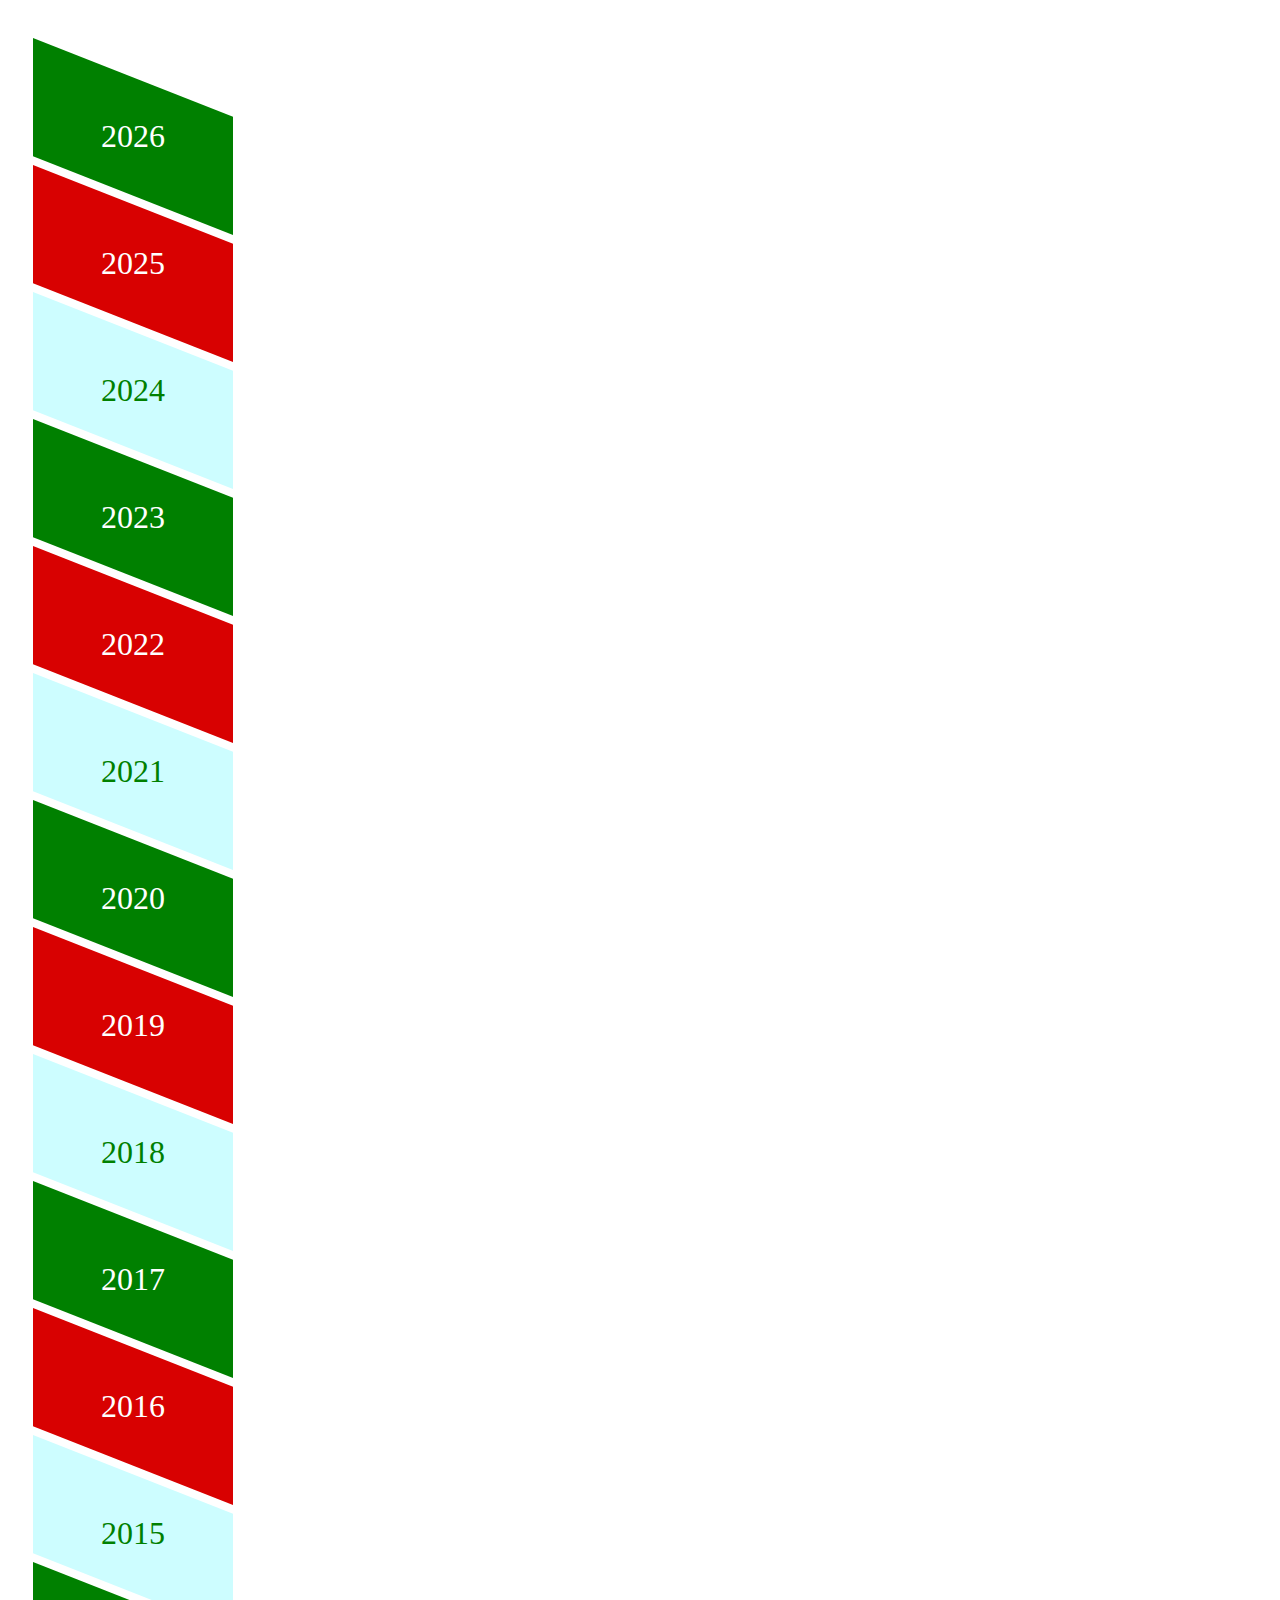
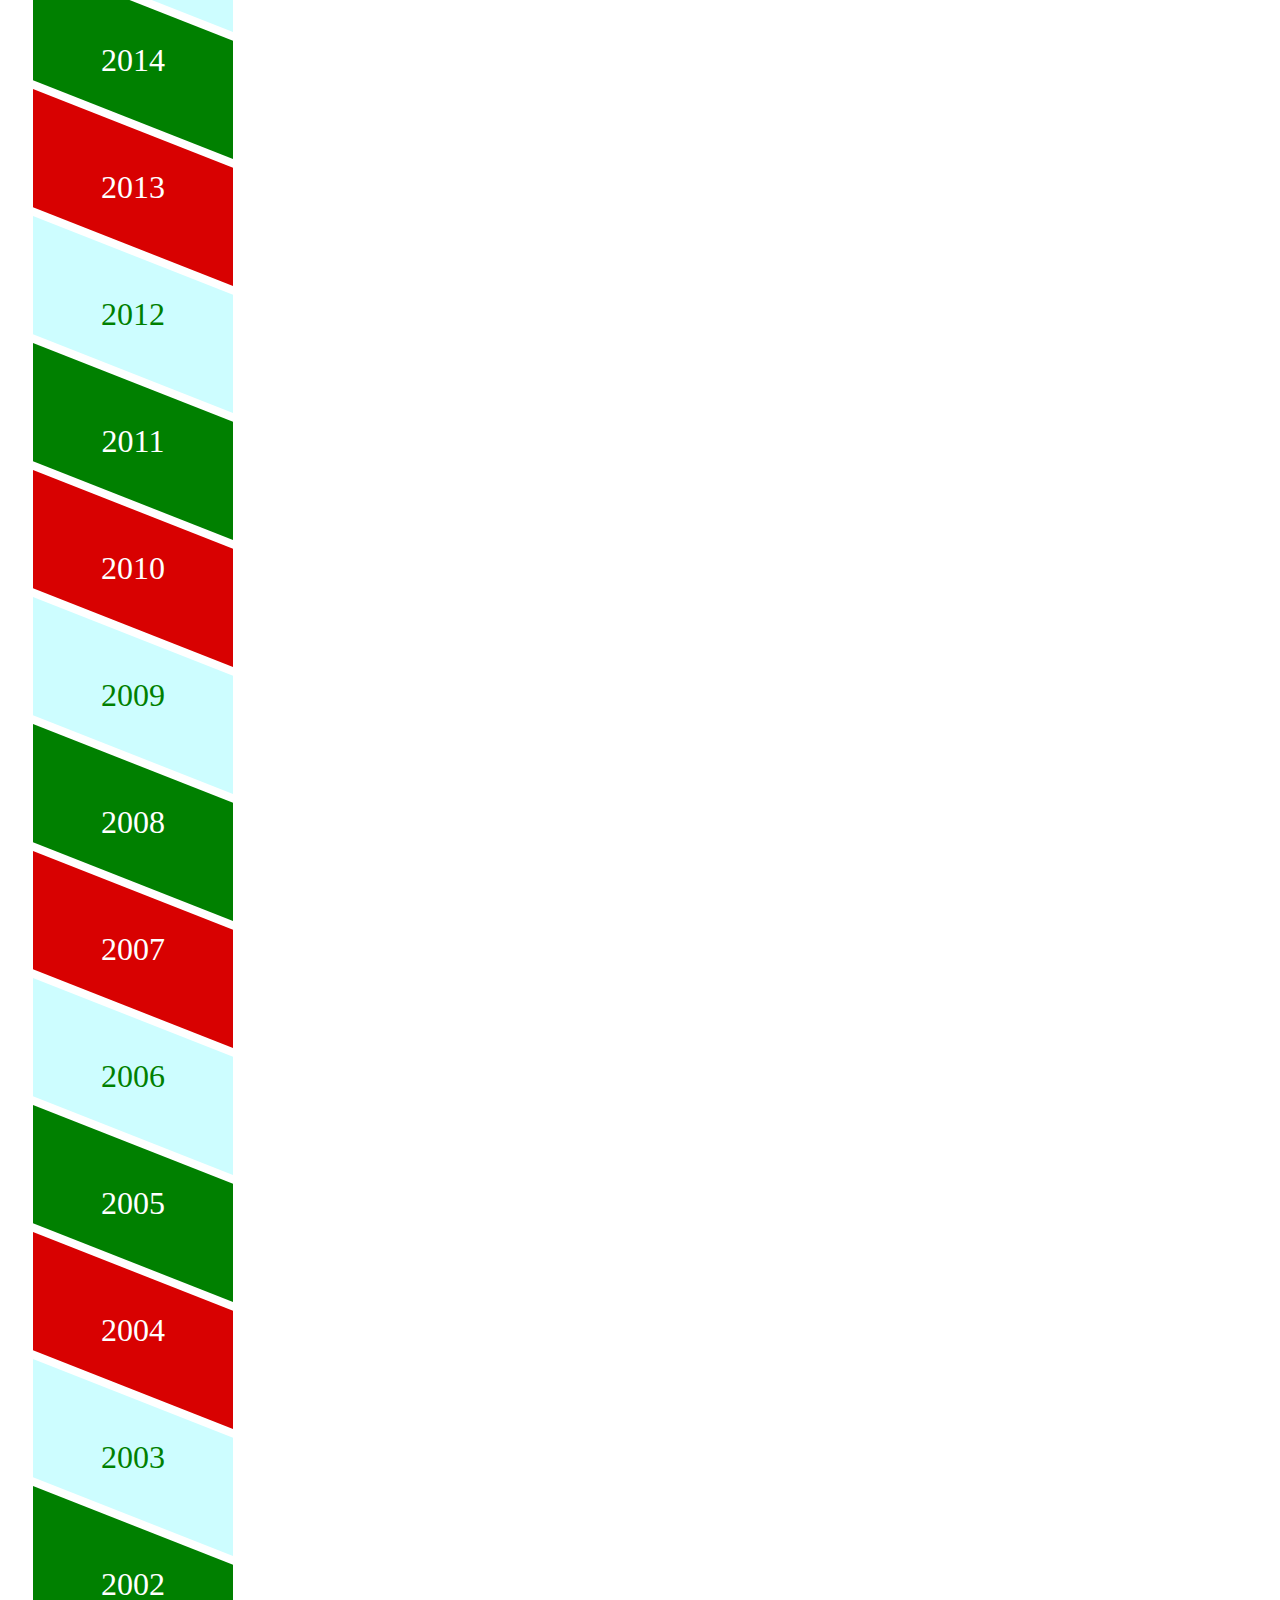
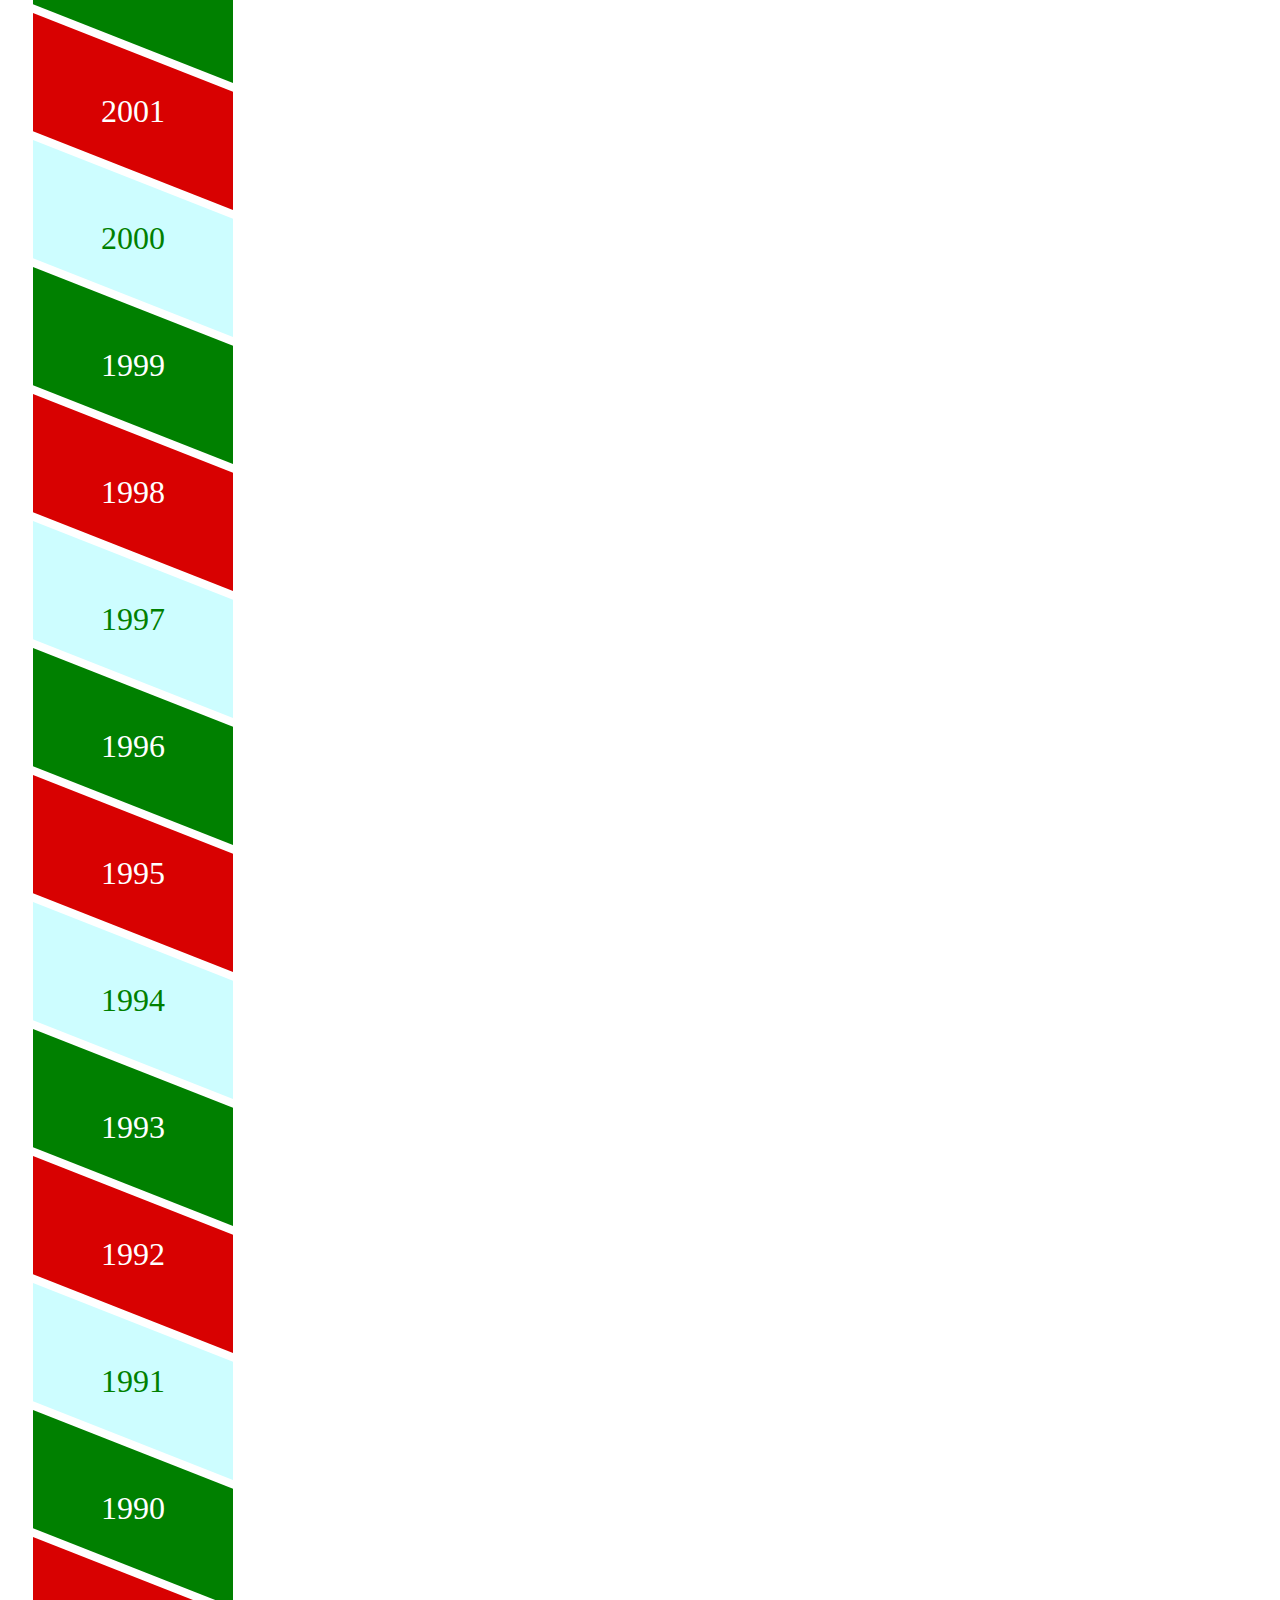
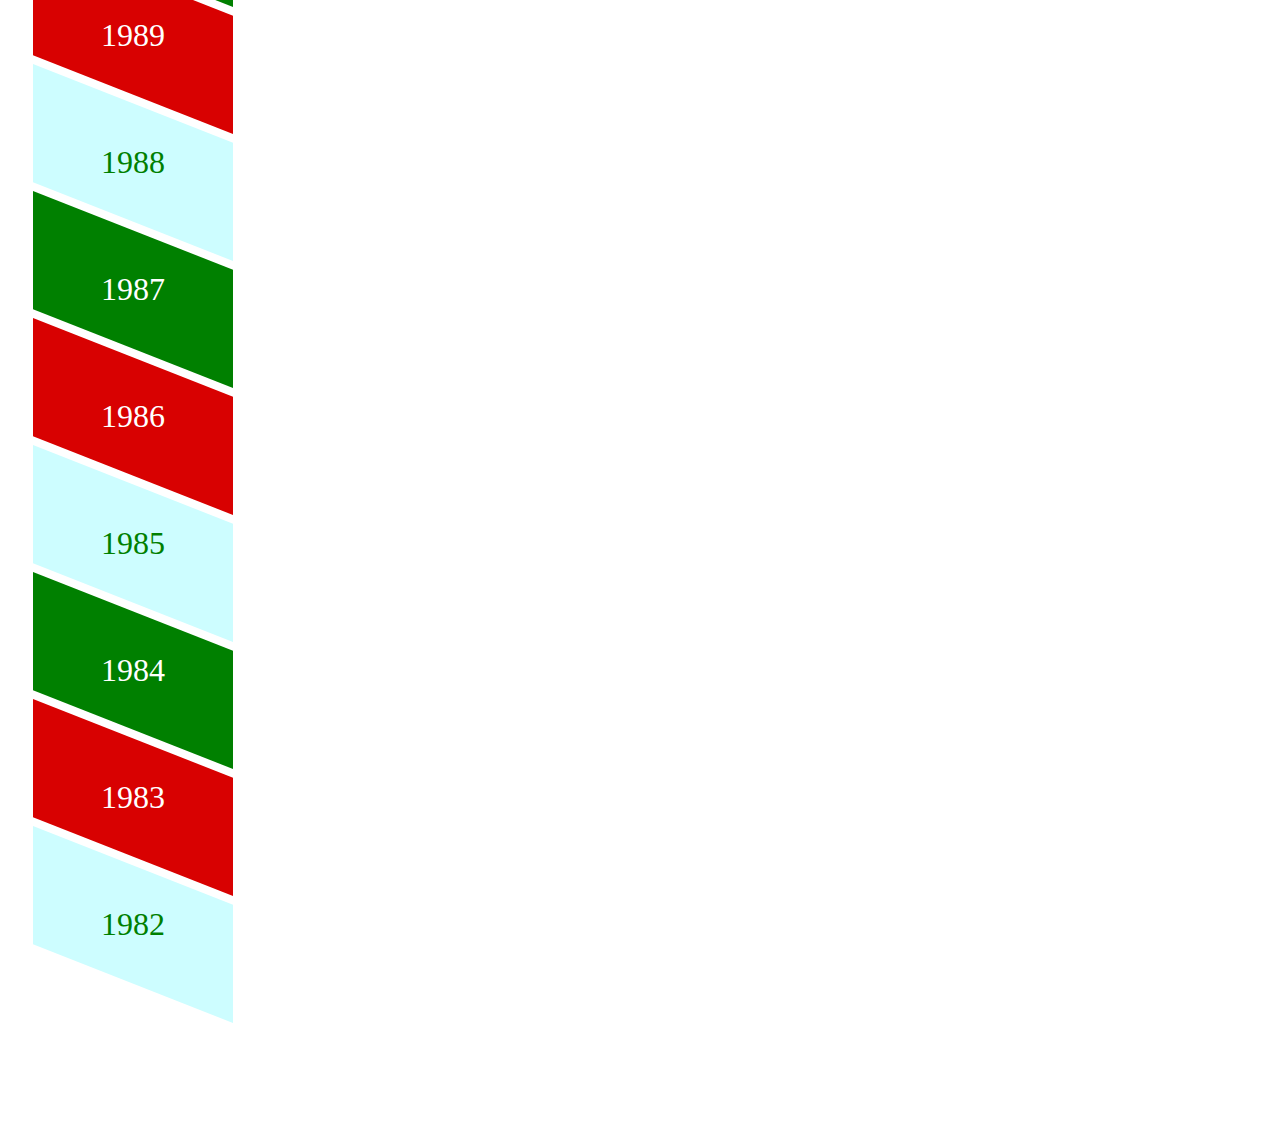
==== index.html @ dfa2c573 "Added 2008, 2014" ====
<!DOCTYPE html>
<html lang="en">
<head>
    <meta charset="UTF-8">
    <meta http-equiv="X-UA-Compatible" content="IE=edge">
    <meta name="viewport" content="width=device-width, initial-scale=1.0">
    <title>Document</title>
    <style>
        .timeline-container {
            padding-top: 100px;
            padding-bottom: 100px;
            width: 200px;
            margin: auto;
            display: block;
        }
        .polygon {
            padding: 80px 50px;
            width: 100%;
            max-width: 100px;
            text-align: center;
            color: white;
            font-size: 2em;
            /* font-weight: bold; */
            margin-top: -70px;
            clip-path: polygon(0% 0%, 100% 40%, 100% 100%, 0% 60%);
        }
        .polygon:hover { cursor: pointer;}
        .red { background-color: rgb(216, 1, 1); }
        .white { background-color: rgb(205, 253, 255); color: green; }
        .green { background-color: green;}
        .modal {
            display: none; /* Hidden by default */
            position: fixed; /* Stay in place */
            z-index: 1; /* Sit on top */
            padding-top: 10px; /* Location of the box */
            left: 0;
            top: 0;
            width: 100%; /* Full width */
            height: 100%; /* Full height */
            overflow: auto; /* Enable scroll if needed */
            background-color: rgb(0,0,0); /* Fallback color */
            background-color: rgba(0, 0, 0, 0.507); /* Black w/ opacity */
        }
        .modal-container {
            /* background-color: rgba(0, 0, 0, 0.582); */
            display: grid;
            grid-template-columns: 1fr 40px;
            grid-template-rows: 40px 1 fr 100px;
            grid-gap: 5px;
        }
        .modal-close {
            grid-row: 1;
            grid-column: 2;
            height: 40px;
            border-radius: 50%;
            border: none;
            background-color: black;
            background-color: rgba(0, 0, 0, 0.459);
            color: white;
            font-size: 1.8em;
            outline: none;
        }
        .modal-close:hover {
            cursor: pointer;
            background-color: black;
            background-color: rgba(0, 0, 0, 0.699);
        }
        .modal-img {
            grid-row: 1 / span 2;
            grid-column: 1 / span 2;
            /* background-color: teal; */
        }
        #mob-img-modal {
            max-height: 90vh;
        }
        .modal-img img {
            display: block;
            margin: auto;
            max-width: 100%;
        }
        .modal-credits {
            grid-row: 3;
            grid-column: 1 / span 2;
        }
        .credits {
            background-color: black;
            background-color: rgba(0, 0, 0, 0.459);
            text-align: center;
            font-size: 2em;
            font-family:Verdana, Geneva, Tahoma, sans-serif;
            color: white;
        }
        .lrg-scr-card-wrapper { display: none; }
        
        @media only screen and (min-width: 1000px) and (min-height: 650px) {
            body {
                display: grid;
                grid-template-columns: 225px 1fr;
                grid-gap: 10px;
            }
            .timeline-container {
                margin-left: 25px;
                grid-column: 1;
            }
            .modal { display: none !important; }
            .lrg-scr-card-wrapper {
                display: block !important;
                width: 100%;
                grid-column: 2;
                /* background-color: rgba(255, 99, 71, 0.493); */
                max-height: 98vh;
                position: -webkit-sticky; /* Safari */
                position: sticky;
                top: 10px;   
            }
            .lrg-scr-credits {
                bottom:10px;
                padding: 10px;
                left: -10%;
                position: fixed; 
                z-index: 1;
                width: 110%;
                font-size: 1.5em;
            }
        }
    </style>
<style>
    .book-card {
        width: 100%;
        max-width: 900px;
        height: 500px;
        /* border: 1px solid #f1f1f1; */
        perspective: 2000px;
        display: block;
        margin: auto;
    }
    .book-card:hover { cursor: pointer; }
    .card-shadow {
        box-shadow: 0px 5px 5px rgba(0, 0, 0, 0.199);
    }
    .book-card-inner {
        position: relative;
        width: 100%;
        height: 100%;
        display: grid;
        grid-template-columns: 50%;
    }
    #book-card-cover {
        grid-column: 2;
        grid-row: 1;
        background-color: white;
        transition: transform 1.5s;
        transform-style: preserve-3d;
        transform-origin: left;
        border-radius: 0 20px 20px 0;
        -webkit-backface-visibility: hidden;
        backface-visibility: hidden;
    }
    .inside-2 {
        background-color: white;
        grid-column: 2;
        grid-row: 1;
        border-radius: 0 20px 20px 0;
    }
    .inside-1 {
        grid-column: 1;
        background-color: white;
        transform: rotateY(180deg);
        transition: transform 1.5s;
        transform-style: preserve-3d;
        transform-origin: right;
        border-radius: 20px 0 0 20px;
        -webkit-backface-visibility: hidden;
        backface-visibility: hidden;
    }
    .inside-1 img { float: right}
    #page-1-img, #page-2-img, #page-3-img {
        max-width: calc(100% - 20px);
        max-height: 90vh;
    }
</style>
<style>
    .flap-card {
        height: 600px;
        /* border: 1px solid #f1f1f1; */
        perspective: 2000px;
        display: block;
        margin: auto;
    }
    #cover-horiz img {border-radius: 0 0 20px 20px;}
    #cover-horiz img, .inside-1-horiz img, .inside-2-horiz img { 
        display: block;
        margin: auto;
        max-height: 300px;
    }
    .flap-card:hover { cursor: pointer; }
    .flick-card-inner {
        position: relative;
        width: 100%;
        height: 100%;
        display: grid;
        grid-template-rows: 50%;
    }
    #cover-horiz {
        grid-column: 1 / 2;
        grid-row: 2;
        background-color: white;
        transition: transform 1.5s;
        transform-style: preserve-3d;
        transform-origin: top;
        border-radius: 0 0 20px 20px;
        -webkit-backface-visibility: hidden;
        backface-visibility: hidden;
    }
    .inside-2-horiz {
        background-color: white;
        grid-column: 1;
        grid-row: 2;
        border-radius: 0 0 20px 20px;
    }
    .inside-1-horiz {
        grid-row: 1;
        background-color: white;
        transform: rotateX(-180deg);
        transition: transform 1.5s;
        transform-style: preserve-3d;
        transform-origin: bottom;
        border-radius: 20px 20px 0 0;
        -webkit-backface-visibility: hidden;
        backface-visibility: hidden;
    }
    .flap-black { background-color: rgb(20, 17, 20) !important; }
    .flap-purple { background-color: rgb(168, 151, 162) !important; }
    @media only screen and (min-width: 1070px) {
        .flap-card {
            width: 800px;
            height: 600px;
        }
    }
</style>
<style>
    .flip-card {
        background-color: transparent;
        width: 500px;
        height: 575px;
        perspective: 1000px; 
        display: block;
        margin: auto;
        border-radius: 20px;
    }
    .flip-card-inner {
        position: relative;
        width: 100%;
        height: 100%;
        text-align: center;
        transition: transform 0.8s;
        transform-style: preserve-3d;
        background-color: white;
        border-radius: 20px;
    }
    .flip-card:hover { cursor: pointer; }
    .flip-card-front, .flip-card-back {
    position: absolute;
    width: 100%;
    height: 100%;
    -webkit-backface-visibility: hidden; 
    backface-visibility: hidden;
    }
    .flip-card-back { transform: rotateY(180deg); }
    #card-back, #card-front {
        max-width: 100%;
        max-height: 100%;
    }
</style>
<style>
    .static-card {
        display: block;
        margin: auto;
        max-width: 60vh;
        height: 70vh;
        max-height: 900px;
        background-color: white;
        border-radius: 20px;
    }
    .static-card > img { 
        padding: 10px; 
        max-width: calc(100% - 20px);
        display: block;
        margin: auto;
    }
</style>
<style>
    .card-shadow { box-shadow: 0px 10px 10px rgba(0, 0, 0, 0.349); }
</style>
    
</head>
<body onload='makeCandycane()'>
    
    <div class='timeline-container'>
    </div>

    <div class='modal'></div>
    <div class='lrg-scr-card-wrapper'>
        <div class='lrg-scr-card-content'></div>
    </div>
    <div class='lrg-scr-credits-wrapper'></div> 
    
</body>
<script>
    function makeCandycane() {
        let current_year = new Date().getFullYear();
        const container = document.getElementsByClassName('timeline-container')[0];
        for (let i = current_year; i >= 1982; i--) {
            let yearbox = document.createElement('div');
            yearbox.classList.add('polygon');
            if (i%3 == 0) yearbox.classList.add('red');
            if (i%3 == 1) yearbox.classList.add('green');
            if (i%3 == 2) yearbox.classList.add('white');
            
            yearbox.innerText = i;
            yearbox.onclick = function() {thing(i)};
            container.appendChild(yearbox);
        }

    }
</script>
<script> 


    let closed = true;
    let front = true;

    let flip_path_front = "";
    let flip_path_back = "";

    

    function thing(year) {

        closed = true;
        let cartoonist = '';
        const malcolm = 'Malcolm Lastname';
        const mark = 'Mark Olson';
        const card_element_mobl = document.getElementsByClassName('modal')[0];
        const card_element_dskt = document.getElementsByClassName('lrg-scr-card-content')[0];
        const crdt_element_dskt = document.getElementsByClassName('lrg-scr-credits-wrapper')[0];
        
        
        document.getElementsByClassName('modal')[0].style.display = 'block';
        document.getElementsByClassName('lrg-scr-card-content')[0].style.display = 'block'; 

        // Still need to fix mobile autonaming Mark -- 
        
        let mob_html = `<div class='modal-container'>
            <div class='modal-img'>
                <img id='mob-img-modal' src='assets/1985/1985-1.1.png'>
            </div>
            <button class='modal-close' onclick='close_modals()'>&times;</button>
            <div class='modal-credits credits'></div>
        </div>`;
        let book_card_html = `
            <div class='book-card' onclick='touchCardBook()'>
                <div class='book-card-inner '>
                    <div id='book-card-cover' class='card-shadow'>
                        <img src='assets/other/img/tst-1.png' id='page-1-img'>
                    </div>
                    <div class='inside-1 card-shadow' id='inside-1'>
                        <img src='assets/other/img/tst-2.png' id='page-2-img'>
                    </div>
                    <div class='inside-2 card-shadow'>
                        <img src='assets/other/img/tst-3.png' id='page-3-img'>
                    </div>
                </div>
            </div>
            `;
        let flap_card_html = `
            <div class='flap-card' onclick='touchCardFlap()'>
                <div class='flick-card-inner '>
                    <div id='cover-horiz' class='card-shadow'>
                        <img src='assets/2004/2004-1.1.png' id='page-1-img-flap'>
                    </div>
                    <div class='inside-1-horiz ' id='inside-1-horiz'>
                        <img src='assets/2004/2004-2.1.png' id='page-2-img-flap'>
                    </div>
                    <div class='inside-2-horiz card-shadow'>
                        <img src='assets/2004/2004-3.1.png' id='page-3-img-flap'>
                    </div>
                </div>
            </div>
            `;
        let flip_card_html = `
            <div class="flip-card" onclick='touchCardFlip()'>
                <div class="flip-card-inner card-shadow" id='inner'>
                    <div class="flip-card-front">
                        <img id='card-front' src = 'assets/other/img/tst-1.png'>
                    </div>
                    <div class="flip-card-back">
                    <img id='card-back'>
                    </div>
                </div>
            </div>
            `;
        let static_card_html = `
            <div class='static-card card-shadow'>
                <img src='assets/other/img/tst-1.png'>
            </div>
            `;
        
        switch (year) {
            case 2018: // this is a lie
                cartoonist = mark;
                card_element_mobl.innerHTML = mob_html;
                card_element_dskt.innerHTML = static_card_html;
                break;
            case 2007: // book
                cartoonist = malcolm;
                card_element_mobl.innerHTML = mob_html;
                document.getElementById('mob-img-modal').src = 'assets/2007/2007-1.png';
                closed = true; 
                card_element_dskt.innerHTML = book_card_html;
                document.getElementById('page-1-img').src = 'assets/2007/2007-1.png';
                document.getElementById('page-2-img').src = 'assets/2007/2007-2.png';
                document.getElementById('page-3-img').src = 'assets/2007/2007-3.png';
                break;
            case 2014: // flip
                cartoonist = malcolm;
                card_element_mobl.innerHTML = mob_html;
                document.getElementById('mob-img-modal').src = 'assets/2014/m-2014.png';
                closed = true; 
                card_element_dskt.innerHTML = book_card_html;
                document.getElementById('page-1-img').src = 'assets/2014/m-2014.png';
                document.getElementById('page-2-img').src = 'assets/2014/2014-pg-2.png';
                document.getElementById('page-3-img').src = 'assets/2014/2014-pg-3.png';
                break;
            case 2008: // flip
                cartoonist = mark;
                card_element_mobl.innerHTML = mob_html;
                document.getElementById('mob-img-modal').src = 'assets/2008/2008-1.png';
                front = true;
                card_element_dskt.innerHTML = flip_card_html;
                flip_path_front = "2008/2008-1.png";
                flip_path_back = "2008/2008-2.1.png";
                document.getElementById('card-front').src = 'assets/2008/2008-1.png';
                document.getElementById('card-back').src = 'assets/2008/2008-2.1.png';
                break;
            case 2005: // flap
                cartoonist = mark;
                card_element_mobl.innerHTML = mob_html;
                document.getElementById('mob-img-modal').src = 'assets/2005/m-2005-1.png';
                closed = true;
                card_element_dskt.innerHTML = flap_card_html;
                document.getElementById('page-1-img-flap').src = 'assets/2005/2005-1.png';
                document.getElementById('page-2-img-flap').src = 'assets/2005/2005-2.png';
                document.getElementById('page-3-img-flap').src = 'assets/2005/2005-3.png';
                document.getElementById('cover-horiz').classList.add('flap-black');
                document.getElementsByClassName('inside-2-horiz')[0].classList.add('flap-purple');
                document.getElementsByClassName('inside-1-horiz')[0].classList.add('flap-purple');
                break;
            case 2004: // flap
                cartoonist = mark;
                card_element_mobl.innerHTML = mob_html;
                document.getElementById('mob-img-modal').src = 'assets/2004/m-2004.png';
                closed = true;
                card_element_dskt.innerHTML = flap_card_html;
                document.getElementById('page-1-img-flap').src = 'assets/2004/2004-1.1.png';
                document.getElementById('page-2-img-flap').src = 'assets/2004/2004-2.1.png';
                document.getElementById('page-3-img-flap').src = 'assets/2004/2004-3.1.png';
                break;
            case 2001: // book
                cartoonist = malcolm;
                card_element_mobl.innerHTML = mob_html;
                document.getElementById('mob-img-modal').src = 'assets/2001/2001a.png';
                closed = true; 
                card_element_dskt.innerHTML = book_card_html;
                document.getElementById('page-1-img').src = 'assets/2001/2001a.png';
                document.getElementById('page-2-img').src = 'assets/2001/2001b.png';
                document.getElementById('page-3-img').src = 'assets/2001/2001c.png';
                break;
            case 1999: // flip
                cartoonist = malcolm;
                card_element_mobl.innerHTML = mob_html;
                document.getElementById('mob-img-modal').src = 'assets/1999/m-1999-1.png';
                front = true;
                card_element_dskt.innerHTML = flip_card_html;
                flip_path_front = "1999/m-1999-1.png";
                flip_path_back = "1999/m-1999-2.png";
                document.getElementById('card-front').src = 'assets/1999/m-1999-1.png';
                document.getElementById('card-back').src = 'assets/1999/m-1999-2.png';
                break;
            case 1998: // flip
                cartoonist = malcolm;
                card_element_mobl.innerHTML = mob_html;
                document.getElementById('mob-img-modal').src = 'assets/1998/m-1998-1.png';
                front = true;
                card_element_dskt.innerHTML = flip_card_html;
                flip_path_front = "1998/m-1998-1.png";
                flip_path_back = "1998/m-1998-2.png";
                document.getElementById('card-front').src = 'assets/1998/m-1998-1.png';
                document.getElementById('card-back').src = 'assets/1998/m-1998-2.png';
                break;
            case 1996: // book
                cartoonist = malcolm;
                card_element_mobl.innerHTML = mob_html;
                document.getElementById('mob-img-modal').src = 'assets/1996/1996-1.png';
                closed = true; 
                card_element_dskt.innerHTML = book_card_html;
                document.getElementById('page-1-img').src = 'assets/1996/1996-1.png';
                document.getElementById('page-2-img').src = 'assets/1996/1996-2.png';
                document.getElementById('page-3-img').src = 'assets/1996/1996-3.png';
                break;
            case 1990: // flip
                cartoonist = malcolm;
                card_element_mobl.innerHTML = mob_html;
                document.getElementById('mob-img-modal').src = 'assets/1990/1990-1.png';
                front = true;
                card_element_dskt.innerHTML = flip_card_html;
                flip_path_front = "1990/1990-1.png";
                flip_path_back = "1990/1990-2.png";
                document.getElementById('card-front').src = 'assets/1990/1990-1.png';
                document.getElementById('card-back').src = 'assets/1990/1990-2.png';
                break;
            case 1989: // flip
                cartoonist = malcolm;
                card_element_mobl.innerHTML = mob_html;
                document.getElementById('mob-img-modal').src = 'assets/1989/1989-1.png';
                front = true;
                card_element_dskt.innerHTML = flip_card_html;
                flip_path_front = "1989/1989-1.png";
                flip_path_back = "1989/1989-2.png";
                document.getElementById('card-front').src = 'assets/1989/1989-1.png';
                document.getElementById('card-back').src = 'assets/1989/1989-2.png';
                break;
            case 1988: // flip
                cartoonist = malcolm;
                card_element_mobl.innerHTML = mob_html;
                document.getElementById('mob-img-modal').src = 'assets/1988/1988-1.png';
                front = true;
                card_element_dskt.innerHTML = flip_card_html;
                flip_path_front = "1988/1988-2.png";
                flip_path_back = "1988/m-1988-2.png";
                document.getElementById('card-front').src = 'assets/1988/1988-2.png';
                document.getElementById('card-back').src = 'assets/1988/m-1988-2.png';
                break;
            case 1985: // book
                cartoonist = malcolm;
                card_element_mobl.innerHTML = mob_html;
                document.getElementById('mob-img-modal').src = 'assets/1985/1985-1.1.png';
                closed = true; 
                card_element_dskt.innerHTML = book_card_html;
                document.getElementById('page-1-img').src = 'assets/1985/1985-1.1.png';
                document.getElementById('page-2-img').src = 'assets/1985/1985-2.1.png';
                document.getElementById('page-3-img').src = 'assets/1985/1985-3.png';
                break;
        }
        let lrg_sct_credits = `
        <div class='lrg-scr-credits credits'>
            designed by ${cartoonist}
        </div>
        `;
        crdt_element_dskt.innerHTML = lrg_sct_credits;
        crdt_element_dskt.style.display = 'block'

        document.getElementsByClassName('modal-credits credits')[0].innerHTML = `designed by ${cartoonist}`;
    } 

    document.addEventListener("keydown", event => {
    if (event.isComposing || event.keyCode === 27) {
        close_modals();
        return;
    }
    });

    function flip() {
        if (front) document.getElementById('inner').style.transform = 'rotateY(180deg)';
        else document.getElementById('inner').style.transform = 'rotateY(0deg)'
        front = ! front;
    }

    function close_modals () {
        document.getElementsByClassName('modal')[0].style.display = 'none';
        document.getElementsByClassName('lrg-scr-card-content')[0].style.display = 'none'; 
        document.getElementsByClassName('lrg-scr-credits-wrapper')[0].style.display = 'none'; 
    }

    function touchCard(vert) {
            
        console.log(closed);
            
        if (vert) {
            if (closed) {
                document.getElementById('cover').style.transform = 'rotateY(-180deg)';
                document.getElementById('inside-1').style.transform = 'rotateY(0deg)';
                
            } else {
                document.getElementById('inside-1').style.transform = 'rotateY(180deg)';
                document.getElementById('cover').style.transform = 'rotateY(0deg)';
                
            }
        } else {
            if (closed) {
                document.getElementById('cover-horiz').style.transform = 'rotateX(180deg)';
                document.getElementById('inside-1-horiz').style.transform = 'rotateX(0deg)';
                
            } else {
                document.getElementById('inside-1-horiz').style.transform = 'rotateX(-180deg)';
                document.getElementById('cover-horiz').style.transform = 'rotateX(0deg)';   
            }
        }
        
        closed = ! closed;
        }
</script>
<script>
    // let closed = true;
    function touchCardBook() {
        if (closed) {
            document.getElementById('book-card-cover').style.transform = 'rotateY(-180deg)';
            document.getElementById('inside-1').style.transform = 'rotateY(0deg)';
            
        } else {
            document.getElementById('inside-1').style.transform = 'rotateY(180deg)';
            document.getElementById('book-card-cover').style.transform = 'rotateY(0deg)';
        }
        closed = ! closed;
    }
</script>
<script>
    // let closed = true;
    function touchCardFlap() {
        if (closed) {
            document.getElementById('cover-horiz').style.transform = 'rotateX(180deg)';
            document.getElementById('inside-1-horiz').style.transform = 'rotateX(0deg)';
            
        } else {
            document.getElementById('inside-1-horiz').style.transform = 'rotateX(-180deg)';
            document.getElementById('cover-horiz').style.transform = 'rotateX(0deg)';
        }
        closed = ! closed;
    }
</script>
<script>
    
    function touchCardFlip(path_front, path_back) {
        document.getElementById('card-back').src = 'assets/' + flip_path_back;
        document.getElementById('card-front').src = 'assets/' + flip_path_front;
        if (front) document.getElementById('inner').style.transform = 'rotateY(180deg)';
        else document.getElementById('inner').style.transform = 'rotateY(0deg)'
        front = ! front;
    }

</script>

</html>
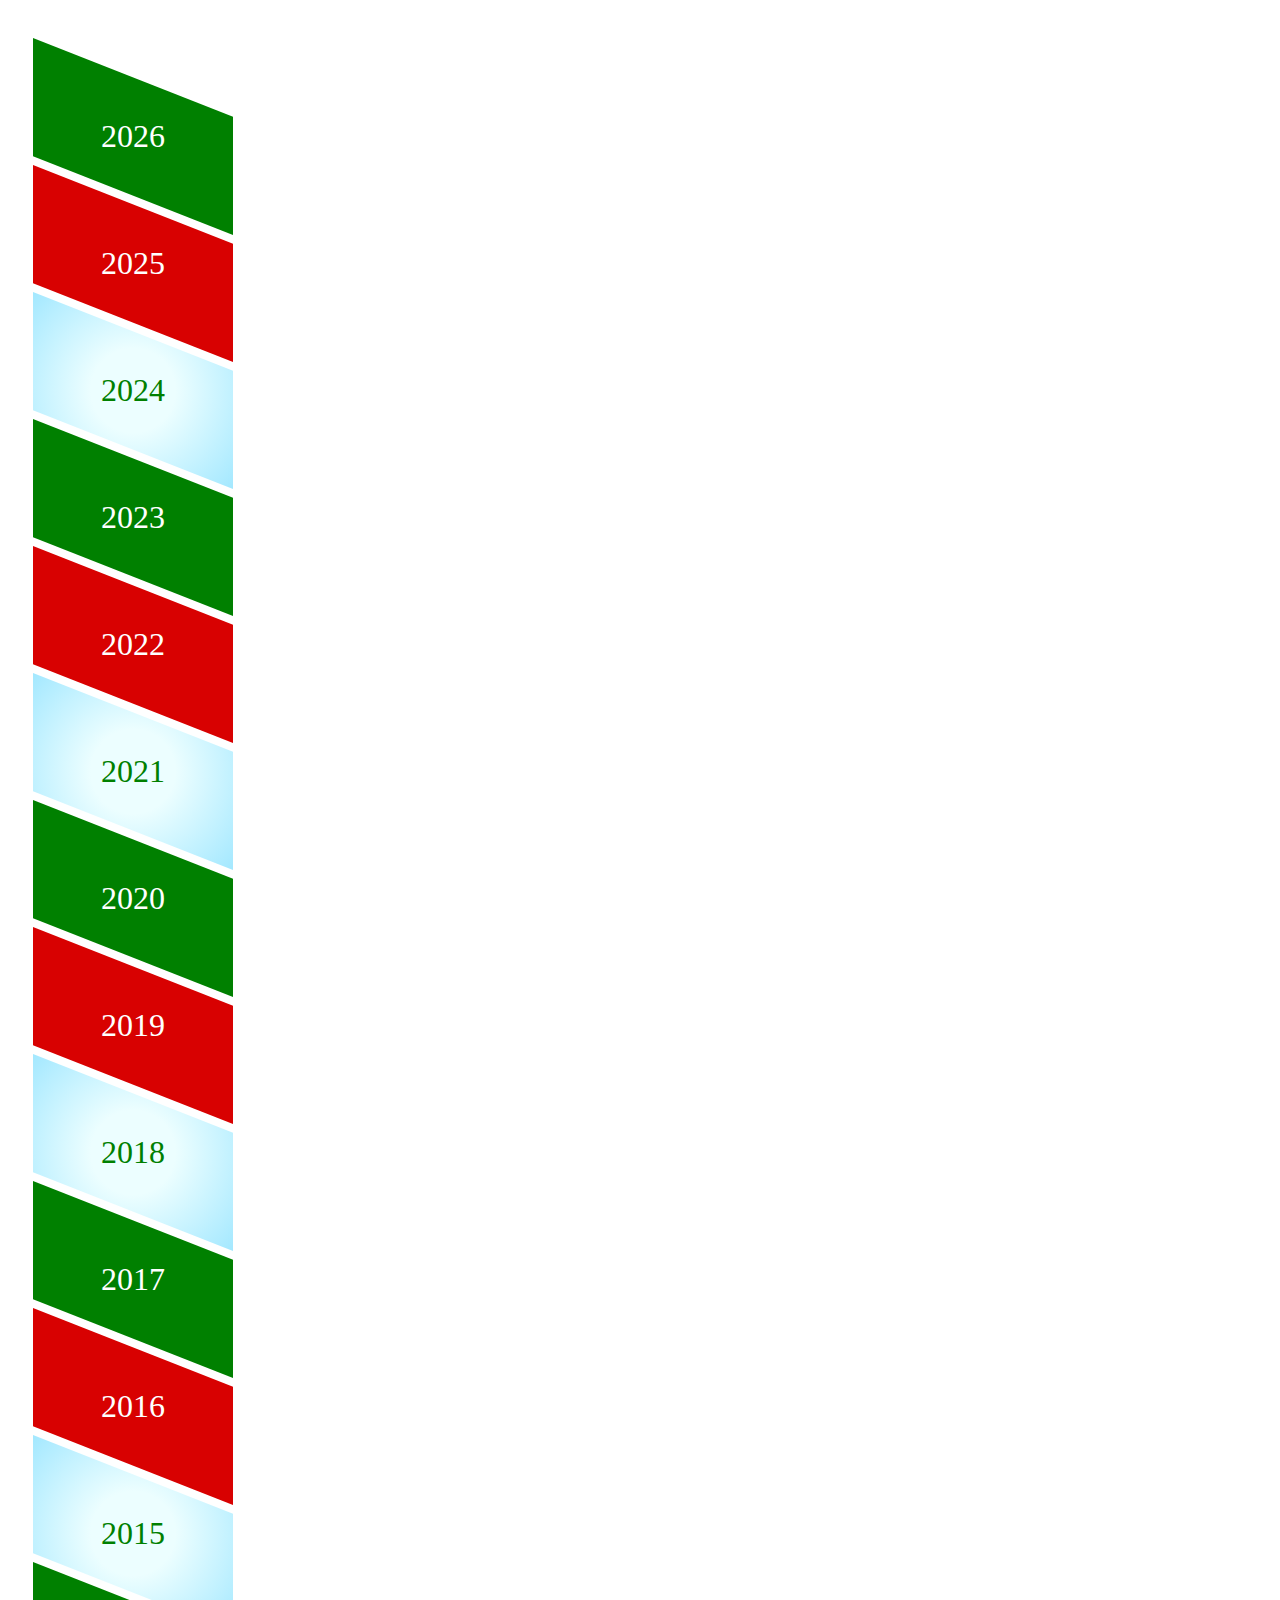
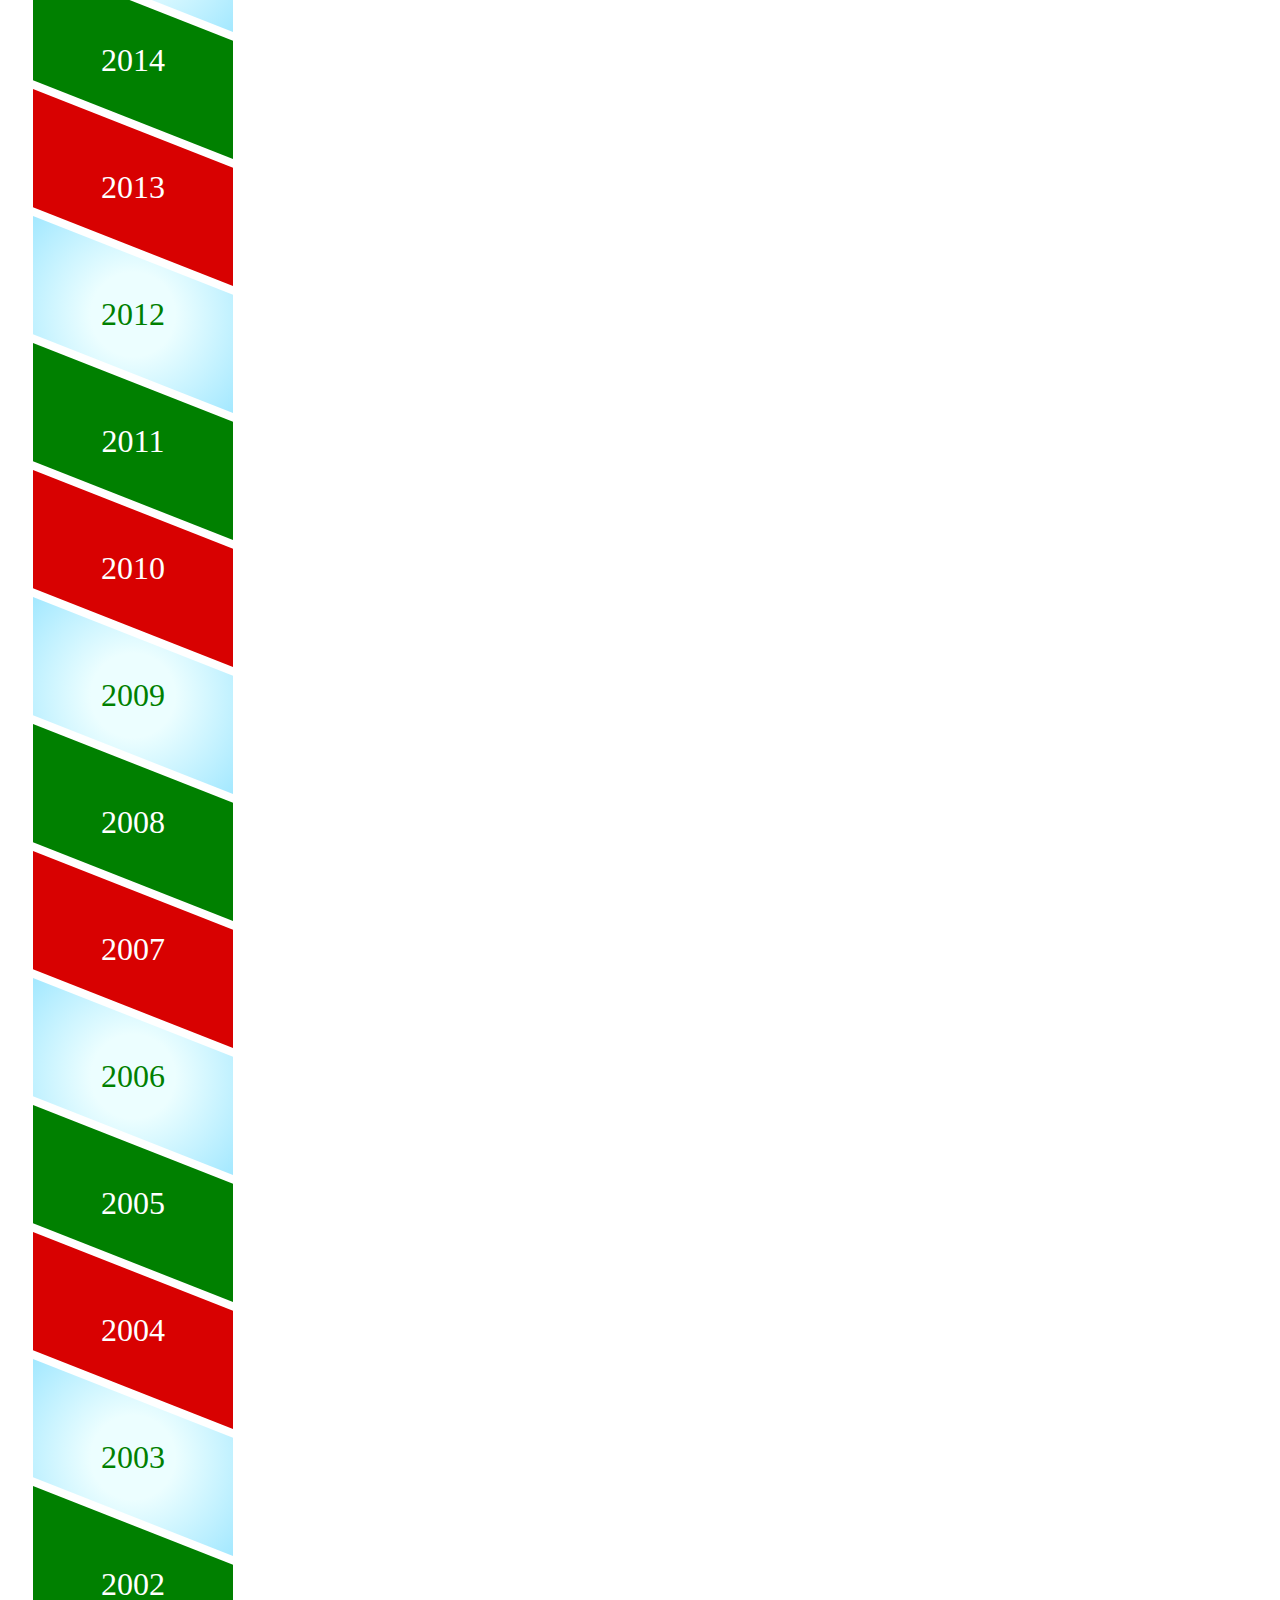
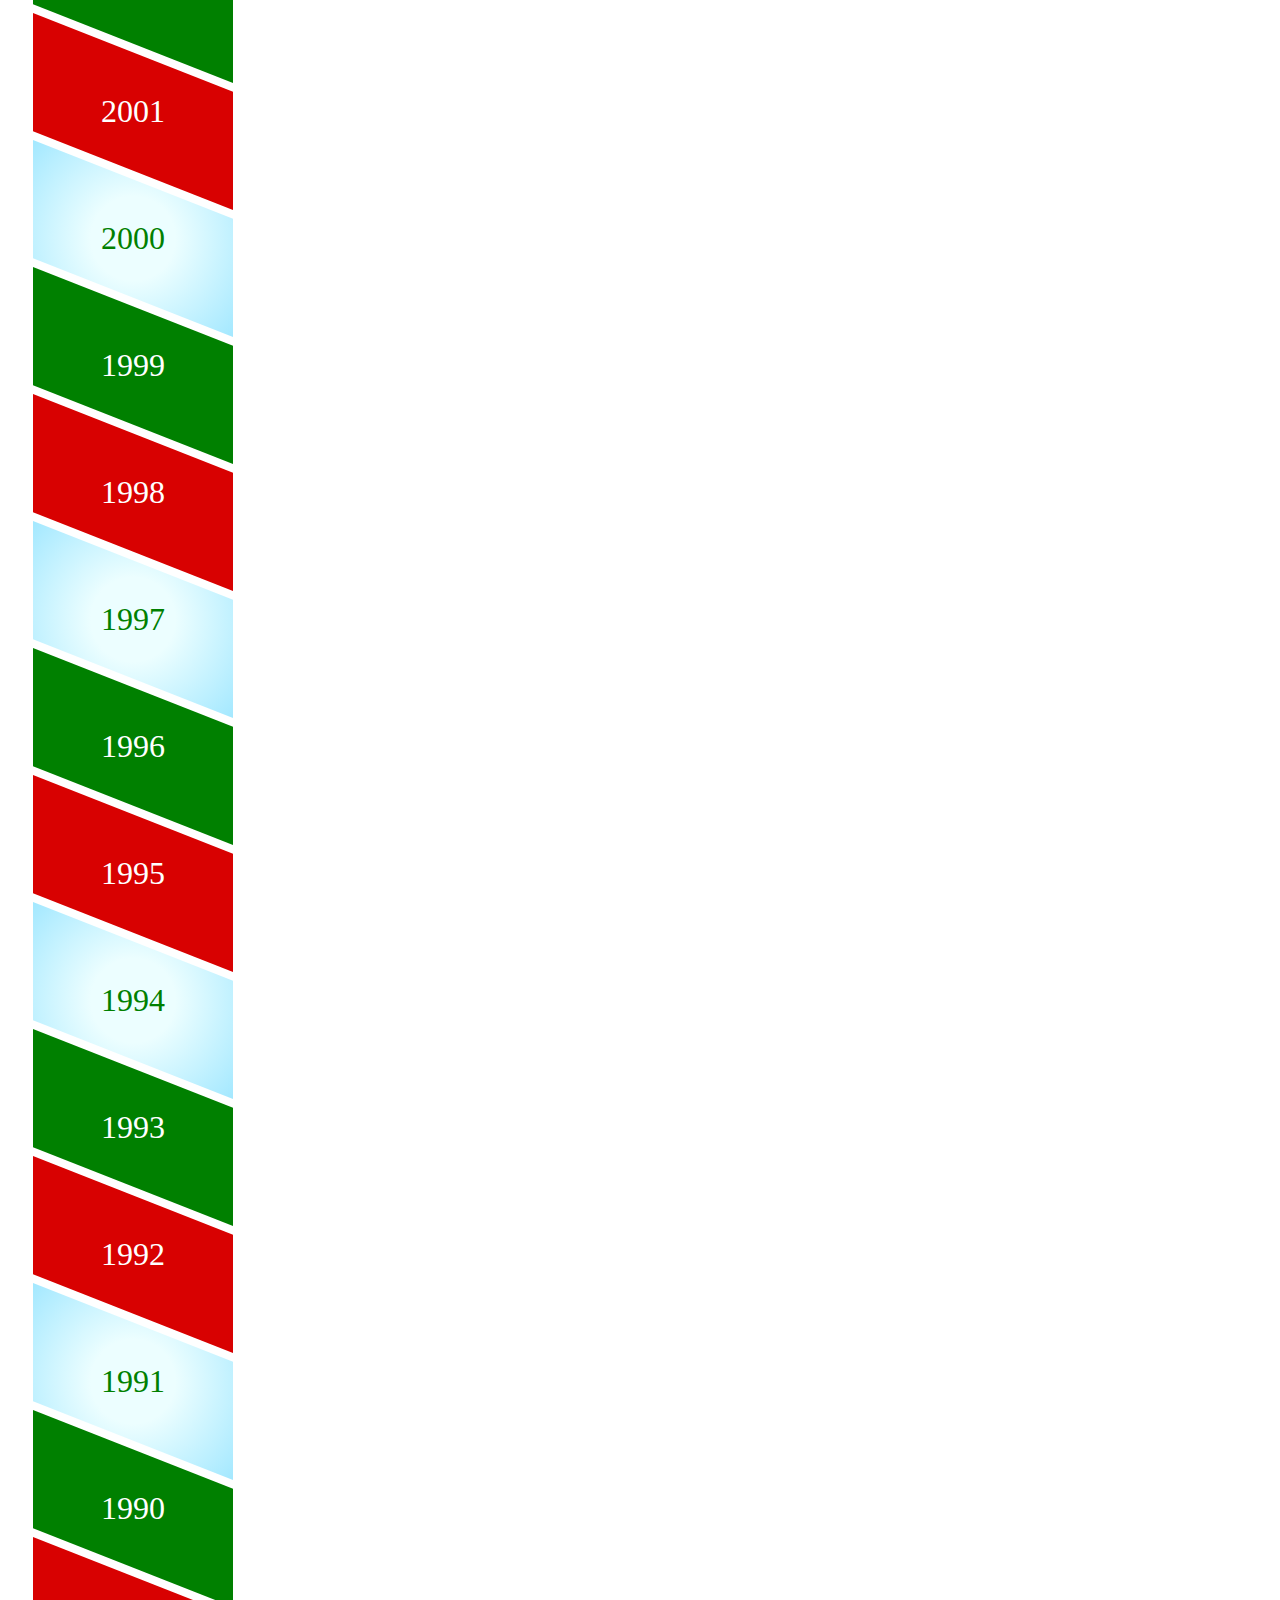
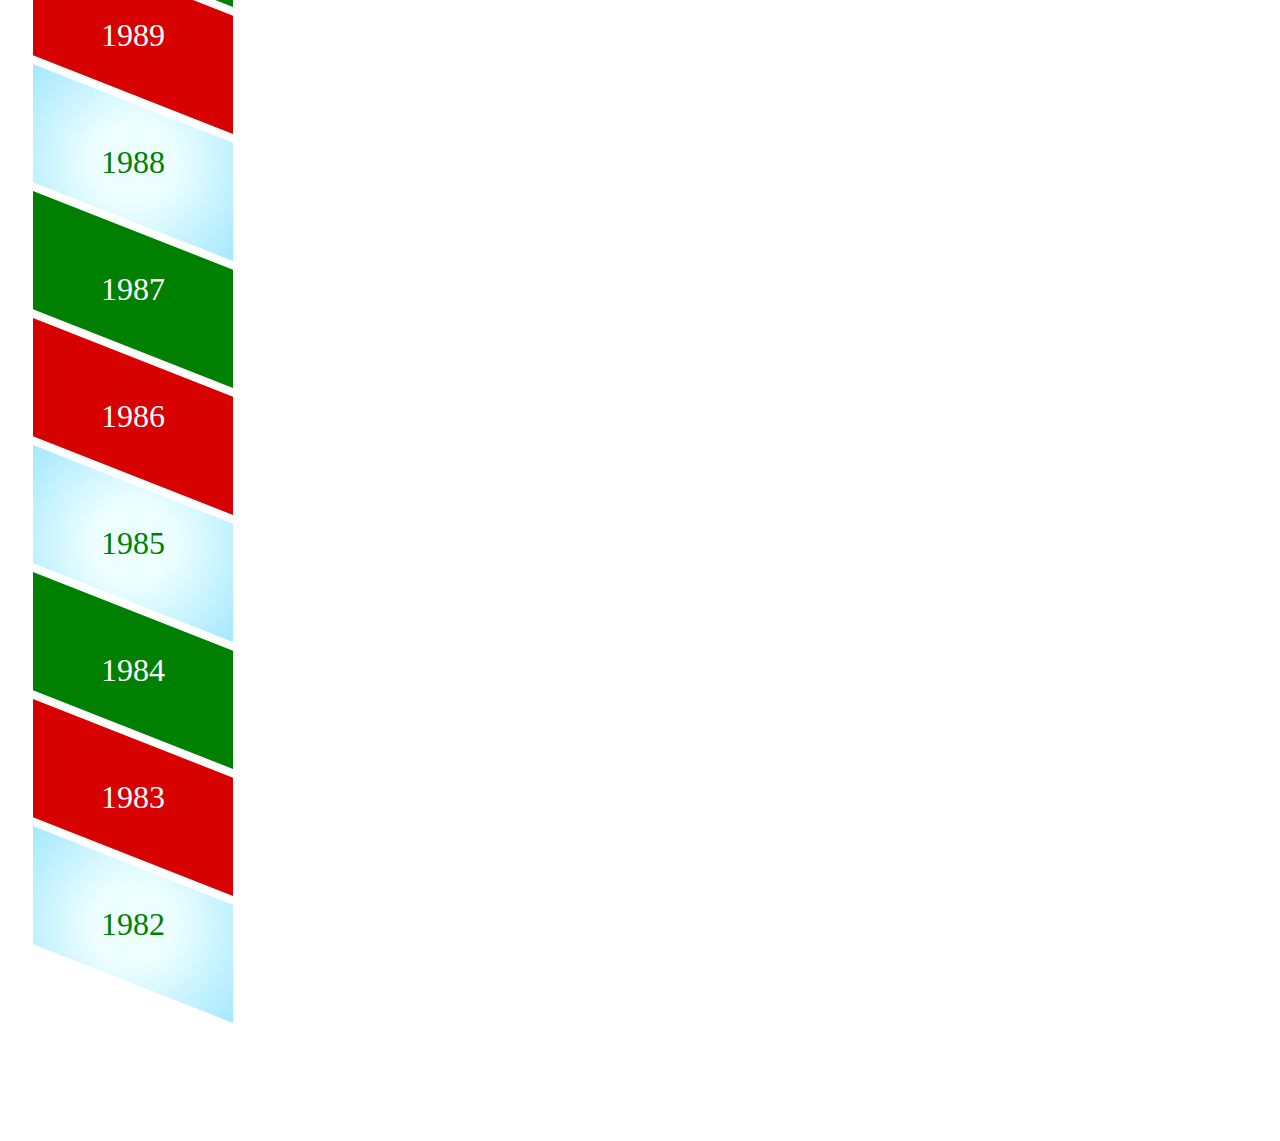
==== commit 40fcea55: "Added pg title, cool font" ====
--- a/index.html
+++ b/index.html
@@ -4,7 +4,8 @@
     <meta charset="UTF-8">
     <meta http-equiv="X-UA-Compatible" content="IE=edge">
     <meta name="viewport" content="width=device-width, initial-scale=1.0">
-    <title>Document</title>
+    <title>Prior Art</title>
+    <link href="https://fonts.googleapis.com/css2?family=Nanum+Gothic&display=swap" rel="stylesheet">
     <style>
         .timeline-container {
             padding-top: 100px;
@@ -26,7 +27,12 @@
         }
         .polygon:hover { cursor: pointer;}
         .red { background-color: rgb(216, 1, 1); }
-        .white { background-color: rgb(205, 253, 255); color: green; }
+        .white { 
+            background: rgb(236,254,255);
+            background: radial-gradient(circle, rgba(236,254,255,1) 30%, rgba(163,232,255,1) 100%);
+            /* background-color: rgb(205, 253, 255);  */
+            color: green; 
+        }
         .green { background-color: green;}
         .modal {
             display: none; /* Hidden by default */
@@ -87,7 +93,7 @@
             background-color: rgba(0, 0, 0, 0.459);
             text-align: center;
             font-size: 2em;
-            font-family:Verdana, Geneva, Tahoma, sans-serif;
+            font-family: 'Nanum Gothic', sans-serif, monospace;
             color: white;
         }
         .lrg-scr-card-wrapper { display: none; }
@@ -276,8 +282,9 @@
     .static-card {
         display: block;
         margin: auto;
-        max-width: 60vh;
-        height: 70vh;
+        width: 90%;
+        max-width: 700px;
+        /* height: 70vh; */
         max-height: 900px;
         background-color: white;
         border-radius: 20px;
@@ -321,7 +328,6 @@
             yearbox.onclick = function() {thing(i)};
             container.appendChild(yearbox);
         }
-
     }
 </script>
 <script> 
@@ -341,6 +347,8 @@
         let cartoonist = '';
         const malcolm = 'Malcolm Lastname';
         const mark = 'Mark Olson';
+        let no_card = false;
+
         const card_element_mobl = document.getElementsByClassName('modal')[0];
         const card_element_dskt = document.getElementsByClassName('lrg-scr-card-content')[0];
         const crdt_element_dskt = document.getElementsByClassName('lrg-scr-credits-wrapper')[0];
@@ -402,25 +410,47 @@
             `;
         let static_card_html = `
             <div class='static-card card-shadow'>
-                <img src='assets/other/img/tst-1.png'>
+                <img id='static-img'>
             </div>
             `;
         
         switch (year) {
-            case 2018: // this is a lie
+            case 2020: // book
                 cartoonist = mark;
                 card_element_mobl.innerHTML = mob_html;
-                card_element_dskt.innerHTML = static_card_html;
-                break;
-            case 2007: // book
-                cartoonist = malcolm;
-                card_element_mobl.innerHTML = mob_html;
-                document.getElementById('mob-img-modal').src = 'assets/2007/2007-1.png';
+                document.getElementById('mob-img-modal').src = 'assets/2020/Pipers Xmas 2020email2.png';
                 closed = true; 
                 card_element_dskt.innerHTML = book_card_html;
-                document.getElementById('page-1-img').src = 'assets/2007/2007-1.png';
-                document.getElementById('page-2-img').src = 'assets/2007/2007-2.png';
-                document.getElementById('page-3-img').src = 'assets/2007/2007-3.png';
+                document.getElementById('page-1-img').src = 'assets/2020/2020-1.png';
+                document.getElementById('page-2-img').src = 'assets/2020/2020-3.png';
+                document.getElementById('page-3-img').src = 'assets/2020/2020-2.png';
+                break;
+            case 2019: // static
+                cartoonist = mark;
+                card_element_mobl.innerHTML = mob_html;
+                document.getElementById('mob-img-modal').src = 'assets/2019/c2019.png';
+                card_element_dskt.innerHTML = static_card_html;
+                document.getElementById('static-img').src = 'assets/2019/c2019.png';
+                break;
+            case 2016: // book
+                cartoonist = mark;
+                card_element_mobl.innerHTML = mob_html;
+                document.getElementById('mob-img-modal').src = 'assets/2016/2016-1.PNG';
+                closed = true; 
+                card_element_dskt.innerHTML = book_card_html;
+                document.getElementById('page-1-img').src = 'assets/2016/2016-1.PNG';
+                document.getElementById('page-2-img').src = 'assets/2016/2016-2.PNG';
+                document.getElementById('page-3-img').src = 'assets/2016/2016-3.1.png';
+                break;
+            case 2015: // flip
+                cartoonist = mark;
+                card_element_mobl.innerHTML = mob_html;
+                document.getElementById('mob-img-modal').src = 'assets/2015/2015-1.png';
+                closed = true; 
+                card_element_dskt.innerHTML = book_card_html;
+                document.getElementById('page-1-img').src = 'assets/2015/2015-1.png';
+                document.getElementById('page-2-img').src = 'assets/2015/2015-2.png';
+                document.getElementById('page-3-img').src = 'assets/2015/2015-3.png';
                 break;
             case 2014: // flip
                 cartoonist = malcolm;
@@ -443,8 +473,18 @@
                 document.getElementById('card-front').src = 'assets/2008/2008-1.png';
                 document.getElementById('card-back').src = 'assets/2008/2008-2.1.png';
                 break;
+            case 2007: // book
+                cartoonist = malcolm;
+                card_element_mobl.innerHTML = mob_html;
+                document.getElementById('mob-img-modal').src = 'assets/2007/2007-1.png';
+                closed = true; 
+                card_element_dskt.innerHTML = book_card_html;
+                document.getElementById('page-1-img').src = 'assets/2007/2007-1.png';
+                document.getElementById('page-2-img').src = 'assets/2007/2007-2.png';
+                document.getElementById('page-3-img').src = 'assets/2007/2007-3.png';
+                break;
             case 2005: // flap
-                cartoonist = mark;
+                cartoonist = malcolm;
                 card_element_mobl.innerHTML = mob_html;
                 document.getElementById('mob-img-modal').src = 'assets/2005/m-2005-1.png';
                 closed = true;
@@ -457,7 +497,7 @@
                 document.getElementsByClassName('inside-1-horiz')[0].classList.add('flap-purple');
                 break;
             case 2004: // flap
-                cartoonist = mark;
+                cartoonist = malcolm;
                 card_element_mobl.innerHTML = mob_html;
                 document.getElementById('mob-img-modal').src = 'assets/2004/m-2004.png';
                 closed = true;
@@ -551,16 +591,28 @@
                 document.getElementById('page-2-img').src = 'assets/1985/1985-2.1.png';
                 document.getElementById('page-3-img').src = 'assets/1985/1985-3.png';
                 break;
-        }
-        let lrg_sct_credits = `
-        <div class='lrg-scr-credits credits'>
-            designed by ${cartoonist}
-        </div>
-        `;
-        crdt_element_dskt.innerHTML = lrg_sct_credits;
-        crdt_element_dskt.style.display = 'block'
-
-        document.getElementsByClassName('modal-credits credits')[0].innerHTML = `designed by ${cartoonist}`;
+            default:
+                no_card = true;
+                break;
+        }
+        
+
+        if (no_card) {
+            card_element_mobl.innerHTML = '';
+            card_element_dskt.innerHTML = '';
+            crdt_element_dskt.innerHTML = '';
+            document.getElementsByClassName('modal')[0].style.display = 'none';
+            document.getElementsByClassName('lrg-scr-card-content')[0].style.display = 'none'; 
+        } else {
+            let lrg_sct_credits = `
+                <div class='lrg-scr-credits credits'>
+                    designed by ${cartoonist}
+                </div>
+                `;
+            crdt_element_dskt.innerHTML = lrg_sct_credits;
+            crdt_element_dskt.style.display = 'block'
+            document.getElementsByClassName('modal-credits credits')[0].innerHTML = `designed by ${cartoonist}`;
+        }
     } 
 
     document.addEventListener("keydown", event => {
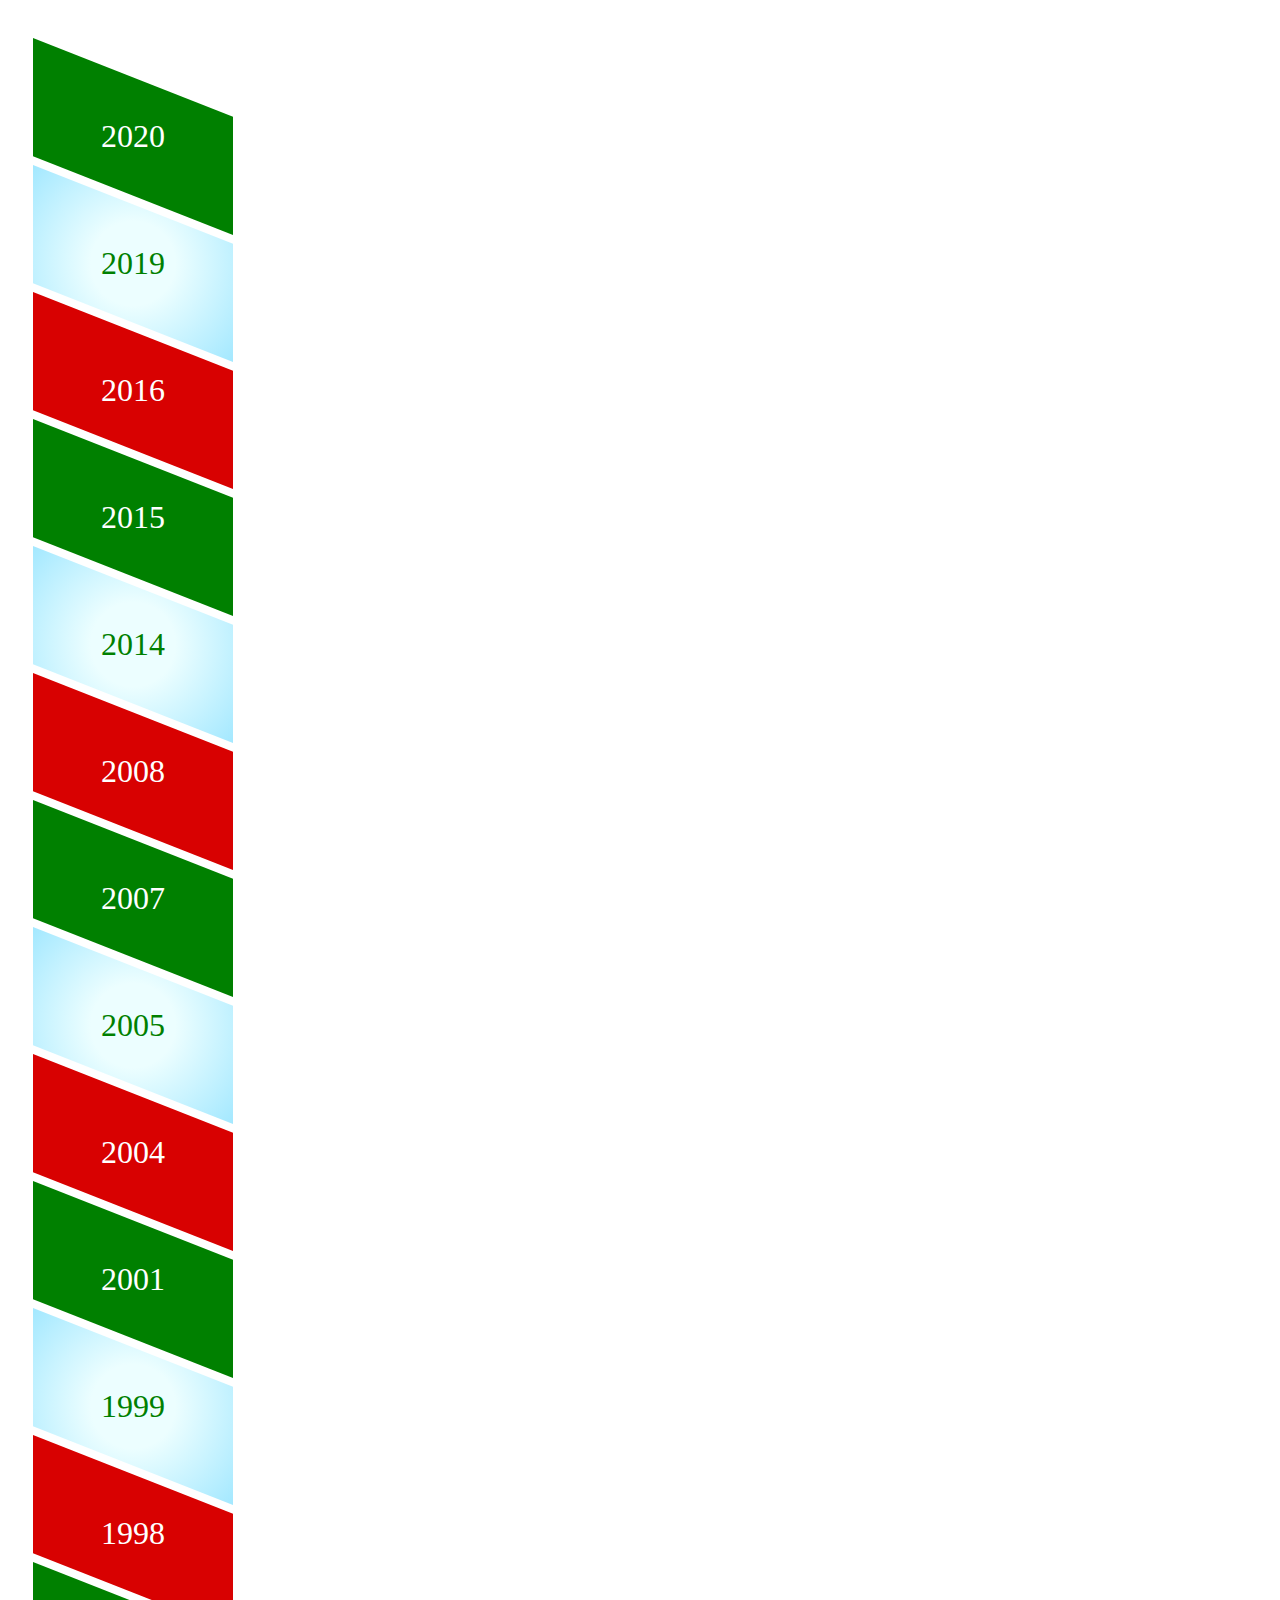
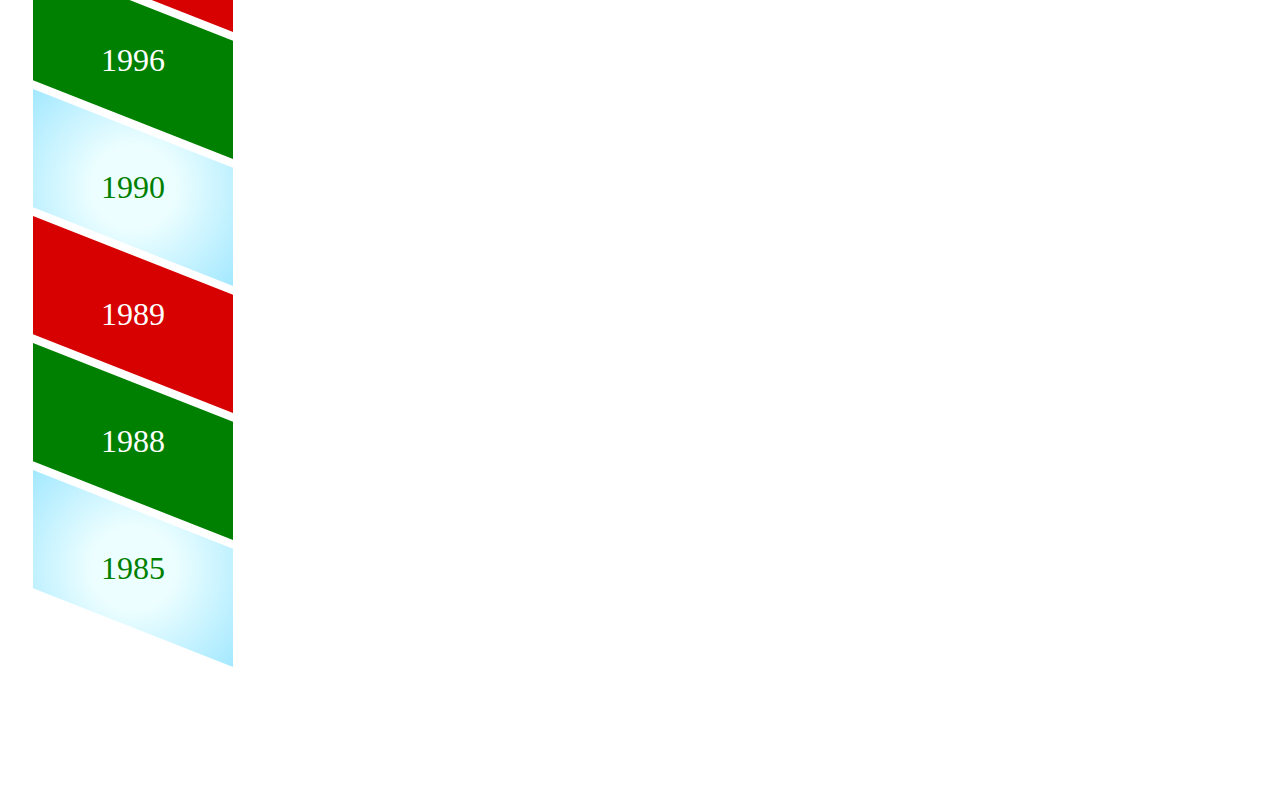
==== commit a3caaa72: "only show valid years" ====
--- a/index.html
+++ b/index.html
@@ -317,16 +317,21 @@
     function makeCandycane() {
         let current_year = new Date().getFullYear();
         const container = document.getElementsByClassName('timeline-container')[0];
+        const valid_years = [1985, 1988, 1989, 1990, 1996, 1998, 1999, 2001, 2004, 2005, 2007, 2008, 2014, 2015, 2016, 2019, 2020];
+        let j = 1;
         for (let i = current_year; i >= 1982; i--) {
-            let yearbox = document.createElement('div');
-            yearbox.classList.add('polygon');
-            if (i%3 == 0) yearbox.classList.add('red');
-            if (i%3 == 1) yearbox.classList.add('green');
-            if (i%3 == 2) yearbox.classList.add('white');
-            
-            yearbox.innerText = i;
-            yearbox.onclick = function() {thing(i)};
-            container.appendChild(yearbox);
+            if (valid_years.includes(i)) {
+                let yearbox = document.createElement('div');
+                yearbox.classList.add('polygon');
+                if (j%3 == 0) yearbox.classList.add('red');
+                if (j%3 == 1) yearbox.classList.add('green');
+                if (j%3 == 2) yearbox.classList.add('white');
+                j++;
+                
+                yearbox.innerText = i;
+                yearbox.onclick = function() {thing(i)};
+                container.appendChild(yearbox);
+            }
         }
     }
 </script>
@@ -428,9 +433,9 @@
             case 2019: // static
                 cartoonist = mark;
                 card_element_mobl.innerHTML = mob_html;
-                document.getElementById('mob-img-modal').src = 'assets/2019/c2019.png';
+                document.getElementById('mob-img-modal').src = 'assets/2019/c2019.PNG';
                 card_element_dskt.innerHTML = static_card_html;
-                document.getElementById('static-img').src = 'assets/2019/c2019.png';
+                document.getElementById('static-img').src = 'assets/2019/c2019.PNG';
                 break;
             case 2016: // book
                 cartoonist = mark;
@@ -445,12 +450,12 @@
             case 2015: // flip
                 cartoonist = mark;
                 card_element_mobl.innerHTML = mob_html;
-                document.getElementById('mob-img-modal').src = 'assets/2015/2015-1.png';
+                document.getElementById('mob-img-modal').src = 'assets/2015/2015-1.PNG';
                 closed = true; 
                 card_element_dskt.innerHTML = book_card_html;
-                document.getElementById('page-1-img').src = 'assets/2015/2015-1.png';
-                document.getElementById('page-2-img').src = 'assets/2015/2015-2.png';
-                document.getElementById('page-3-img').src = 'assets/2015/2015-3.png';
+                document.getElementById('page-1-img').src = 'assets/2015/2015-1.PNG';
+                document.getElementById('page-2-img').src = 'assets/2015/2015-2.PNG';
+                document.getElementById('page-3-img').src = 'assets/2015/2015-3.PNG';
                 break;
             case 2014: // flip
                 cartoonist = malcolm;
@@ -465,12 +470,12 @@
             case 2008: // flip
                 cartoonist = mark;
                 card_element_mobl.innerHTML = mob_html;
-                document.getElementById('mob-img-modal').src = 'assets/2008/2008-1.png';
+                document.getElementById('mob-img-modal').src = 'assets/2008/2008-1.PNG';
                 front = true;
                 card_element_dskt.innerHTML = flip_card_html;
                 flip_path_front = "2008/2008-1.png";
                 flip_path_back = "2008/2008-2.1.png";
-                document.getElementById('card-front').src = 'assets/2008/2008-1.png';
+                document.getElementById('card-front').src = 'assets/2008/2008-1.PNG';
                 document.getElementById('card-back').src = 'assets/2008/2008-2.1.png';
                 break;
             case 2007: // book
@@ -480,16 +485,16 @@
                 closed = true; 
                 card_element_dskt.innerHTML = book_card_html;
                 document.getElementById('page-1-img').src = 'assets/2007/2007-1.png';
-                document.getElementById('page-2-img').src = 'assets/2007/2007-2.png';
+                document.getElementById('page-2-img').src = 'assets/2007/2007-2.PNG';
                 document.getElementById('page-3-img').src = 'assets/2007/2007-3.png';
                 break;
             case 2005: // flap
                 cartoonist = malcolm;
                 card_element_mobl.innerHTML = mob_html;
-                document.getElementById('mob-img-modal').src = 'assets/2005/m-2005-1.png';
+                document.getElementById('mob-img-modal').src = 'assets/2005/m-2005-1.PNG';
                 closed = true;
                 card_element_dskt.innerHTML = flap_card_html;
-                document.getElementById('page-1-img-flap').src = 'assets/2005/2005-1.png';
+                document.getElementById('page-1-img-flap').src = 'assets/2005/2005-1.PNG';
                 document.getElementById('page-2-img-flap').src = 'assets/2005/2005-2.png';
                 document.getElementById('page-3-img-flap').src = 'assets/2005/2005-3.png';
                 document.getElementById('cover-horiz').classList.add('flap-black');
@@ -541,44 +546,44 @@
             case 1996: // book
                 cartoonist = malcolm;
                 card_element_mobl.innerHTML = mob_html;
-                document.getElementById('mob-img-modal').src = 'assets/1996/1996-1.png';
+                document.getElementById('mob-img-modal').src = 'assets/1996/1996-1.PNG';
                 closed = true; 
                 card_element_dskt.innerHTML = book_card_html;
-                document.getElementById('page-1-img').src = 'assets/1996/1996-1.png';
-                document.getElementById('page-2-img').src = 'assets/1996/1996-2.png';
-                document.getElementById('page-3-img').src = 'assets/1996/1996-3.png';
+                document.getElementById('page-1-img').src = 'assets/1996/1996-1.PNG';
+                document.getElementById('page-2-img').src = 'assets/1996/1996-2.PNG';
+                document.getElementById('page-3-img').src = 'assets/1996/1996-3.PNG';
                 break;
             case 1990: // flip
                 cartoonist = malcolm;
                 card_element_mobl.innerHTML = mob_html;
-                document.getElementById('mob-img-modal').src = 'assets/1990/1990-1.png';
+                document.getElementById('mob-img-modal').src = 'assets/1990/1990-1.PNG';
                 front = true;
                 card_element_dskt.innerHTML = flip_card_html;
-                flip_path_front = "1990/1990-1.png";
-                flip_path_back = "1990/1990-2.png";
-                document.getElementById('card-front').src = 'assets/1990/1990-1.png';
-                document.getElementById('card-back').src = 'assets/1990/1990-2.png';
+                flip_path_front = "1990/1990-1.PNG";
+                flip_path_back = "1990/1990-2.PNG";
+                document.getElementById('card-front').src = 'assets/1990/1990-1.PNG';
+                document.getElementById('card-back').src = 'assets/1990/1990-2.PNG';
                 break;
             case 1989: // flip
                 cartoonist = malcolm;
                 card_element_mobl.innerHTML = mob_html;
-                document.getElementById('mob-img-modal').src = 'assets/1989/1989-1.png';
+                document.getElementById('mob-img-modal').src = 'assets/1989/1989-1.PNG';
                 front = true;
                 card_element_dskt.innerHTML = flip_card_html;
-                flip_path_front = "1989/1989-1.png";
-                flip_path_back = "1989/1989-2.png";
-                document.getElementById('card-front').src = 'assets/1989/1989-1.png';
-                document.getElementById('card-back').src = 'assets/1989/1989-2.png';
+                flip_path_front = "1989/1989-1.PNG";
+                flip_path_back = "1989/1989-2.PNG";
+                document.getElementById('card-front').src = 'assets/1989/1989-1.PNG';
+                document.getElementById('card-back').src = 'assets/1989/1989-2.PNG';
                 break;
             case 1988: // flip
                 cartoonist = malcolm;
                 card_element_mobl.innerHTML = mob_html;
-                document.getElementById('mob-img-modal').src = 'assets/1988/1988-1.png';
+                document.getElementById('mob-img-modal').src = 'assets/1988/1988-1.PNG';
                 front = true;
                 card_element_dskt.innerHTML = flip_card_html;
                 flip_path_front = "1988/1988-2.png";
                 flip_path_back = "1988/m-1988-2.png";
-                document.getElementById('card-front').src = 'assets/1988/1988-2.png';
+                document.getElementById('card-front').src = 'assets/1988/1988-2.PNG';
                 document.getElementById('card-back').src = 'assets/1988/m-1988-2.png';
                 break;
             case 1985: // book
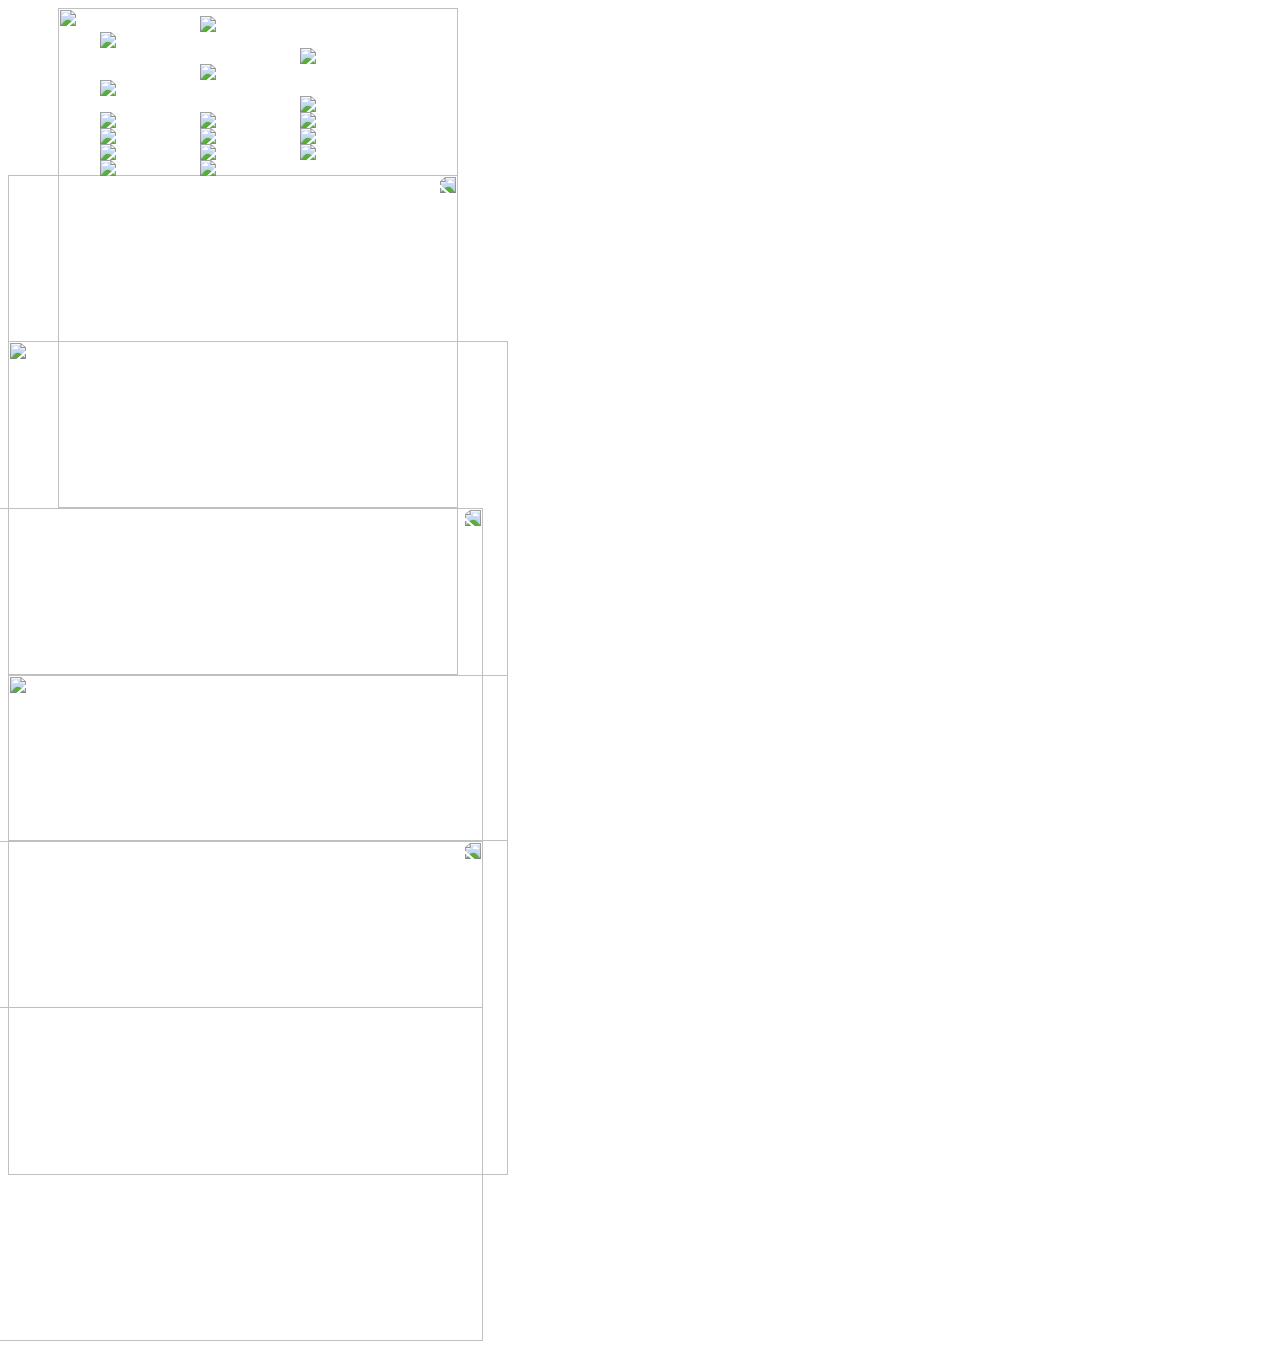
==== commit bdfaaffc: "Fixed credits z-layer, replaced index" ====
--- a/index.html
+++ b/index.html
@@ -7,37 +7,186 @@
     <title>Prior Art</title>
     <link href="https://fonts.googleapis.com/css2?family=Nanum+Gothic&display=swap" rel="stylesheet">
     <style>
-        .timeline-container {
-            padding-top: 100px;
-            padding-bottom: 100px;
-            width: 200px;
-            margin: auto;
+        #christmas-tree {
+            display: grid;
+            grid-row: repeat(13, 1fr);
+        }
+        .tree {
             display: block;
-        }
-        .polygon {
-            padding: 80px 50px;
-            width: 100%;
-            max-width: 100px;
-            text-align: center;
-            color: white;
-            font-size: 2em;
-            /* font-weight: bold; */
-            margin-top: -70px;
-            clip-path: polygon(0% 0%, 100% 40%, 100% 100%, 0% 60%);
-        }
-        .polygon:hover { cursor: pointer;}
-        .red { background-color: rgb(216, 1, 1); }
-        .white { 
-            background: rgb(236,254,255);
-            background: radial-gradient(circle, rgba(236,254,255,1) 30%, rgba(163,232,255,1) 100%);
-            /* background-color: rgb(205, 253, 255);  */
-            color: green; 
-        }
-        .green { background-color: green;}
+            margin: auto;;
+        }
+        .flipped {
+            transform: scaleX(-1);
+            position: relative;
+            left: -25px;
+        }
+        #xmas-1 {
+            grid-row: 1 / span 3;
+            grid-column: 1;
+            width: 400px;
+            height: 500px;
+            z-index: 9;
+        }
+        #xmas-2 {
+            grid-row: 2 / span 3;
+            grid-column: 1;
+            width: 450px;
+            height: 500px;
+            z-index: 8;
+        }
+        #xmas-3 {
+            grid-row: 3 / span 3;
+            grid-column: 1;
+            width: 500px;
+            height: 500px;
+            z-index: 7;
+        }
+        #xmas-4 {
+            grid-row: 4 / span 3;
+            grid-column: 1;
+            width: 500px;
+            height: 500px;
+            z-index: 6;
+        }
+        #xmas-5 {
+            grid-row: 5 / span 3;
+            grid-column: 1;
+            width: 500px;
+            height: 500px;
+            z-index: 5;
+        }
+        #xmas-6 {
+            grid-row: 6 / span 3;
+            grid-column: 1;
+            width: 500px;
+            height: 500px;
+            z-index: 4;
+        }
+        #xmas-7 {
+            grid-row: 7 / span 3;
+            grid-column: 1;
+            width: 500px;
+            height: 500px;
+            z-index: 3;
+        }
+        #xmas-8 {
+            grid-row: 8 / span 3;
+            grid-column: 1;
+            width: 500px;
+            height: 500px;
+            z-index: 2;
+        }
+        #xmas-9 {
+            grid-row: 9 / span 3;
+            grid-column: 1;
+            width: 500px;
+            height: 500px;
+            z-index: 1;
+        }
+        #xmas-10 {
+            grid-row: 10 / span 3;
+            grid-column: 1;
+            width: 500px;
+            height: 500px;
+            z-index: 0;
+        }
+        .bauble {
+            width: 100px;
+        }
+        .new-baub {
+            width: 75px;
+        }
+        .bauble:hover {
+            cursor: pointer;
+        }
+        #tree-decorations {
+            width: 500px;
+            display: grid;
+            grid-template-columns: repeat(5, 1fr);
+            grid-template-rows: repeat(20, 1fr);
+            z-index: 10;
+            position: absolute;
+            top: 0;
+            left: 0; 
+            right: 0; 
+            /*margin-left: auto;
+            margin-right: auto;*/
+        }
+        #decoration-1 {
+            grid-row: 3;
+            grid-column: 2;
+        }
+        #decoration-2 {
+            grid-row: 4;
+            grid-column: 4;
+        }
+        #decoration-3 {
+            grid-row: 2;
+            grid-column: 3;
+        }
+        #decoration-4 {
+            grid-row: 6;
+            grid-column: 2;
+        }
+        #decoration-5 {
+            grid-row: 7;
+            grid-column: 4;
+        }
+        #decoration-6 {
+            grid-row: 5;
+            grid-column: 3;
+        }
+        #decoration-7 {
+            grid-row: 8;
+            grid-column: 2;
+        }
+        #decoration-8 {
+            grid-row: 8;
+            grid-column: 3;
+        }
+        #decoration-9 {
+            grid-row: 8;
+            grid-column: 4;
+        }
+        #decoration-10 {
+            grid-row: 9;
+            grid-column: 2;
+        }
+        #decoration-11 {
+            grid-row: 9;
+            grid-column: 3;
+        }
+        #decoration-12 {
+            grid-row: 9;
+            grid-column: 4;
+        }
+        #decoration-13 {
+            grid-row: 10;
+            grid-column: 2;
+        }
+        #decoration-14 {
+            grid-row: 10;
+            grid-column: 3;
+        }
+        #decoration-15 {
+            grid-row: 10;
+            grid-column: 4;
+        }
+        #decoration-16 {
+            grid-row: 11;
+            grid-column: 2;
+        }
+        #decoration-17 {
+            grid-row: 11;
+            grid-column: 3;
+        }
+    </style>
+    <style>
+
         .modal {
             display: none; /* Hidden by default */
             position: fixed; /* Stay in place */
-            z-index: 1; /* Sit on top */
+            z-index: 14; /* Sit on top */
             padding-top: 10px; /* Location of the box */
             left: 0;
             top: 0;
@@ -90,7 +239,7 @@
         }
         .credits {
             background-color: black;
-            background-color: rgba(0, 0, 0, 0.459);
+            background-color: rgba(0, 0, 0, 0.685);
             text-align: center;
             font-size: 2em;
             font-family: 'Nanum Gothic', sans-serif, monospace;
@@ -124,7 +273,7 @@
                 padding: 10px;
                 left: -10%;
                 position: fixed; 
-                z-index: 1;
+                z-index: 10;
                 width: 110%;
                 font-size: 1.5em;
             }
@@ -301,10 +450,41 @@
 </style>
     
 </head>
-<body onload='makeCandycane()'>
+<body>
+
+    <div id='christmas-tree'>
+        <img src='christmas-tree-section-2.png' id='xmas-3' class='tree'>
+        <img src='christmas-tree-section-2.png' id='xmas-2' class='tree flipped'>
+        <img src='christmas-tree-section-2.png' id='xmas-1' class='tree'>
+        <img src='christmas-tree-section-2.png' id='xmas-4' class='tree flipped'>
+        <img src='christmas-tree-section-2.png' id='xmas-5' class='tree '>
+        <img src='christmas-tree-section-2.png' id='xmas-6' class='tree flipped'>
+        <img src='christmas-tree-section-2.png' id='xmas-7' class='tree ' style='display: none'>
+        <img src='christmas-tree-section-2.png' id='xmas-8' class='tree flipped' style='display: none'>
+        <img src='christmas-tree-section-2.png' id='xmas-9' class='tree ' style='display: none'>
+        <img src='christmas-tree-section-2.png' id='xmas-10' class='tree flipped' style='display: none'>
+    </div>
+    <div id='tree-decorations'>
+        <img src='bauble-2015.png' id='decoration-1' class='bauble new-baub' onclick='thing(2015);'>
+        <img src='bauble-2014.png' id='decoration-2' class='bauble' onclick='thing(2014);'>
+        <img src='bauble-2008.png' id='decoration-3' class='bauble' onclick='thing(2008);'>
+        <img src='bauble-2007.png' id='decoration-4' class='bauble new-baub' onclick='thing(2007);'>
+        <img src='bauble-1985.png' id='decoration-5' class='bauble' onclick='thing(1985);'>
+        <img src='bauble-1989.png' id='decoration-6' class='bauble' onclick='thing(1989);'>
+        <img src='bauble-1990.png' id='decoration-7' class='bauble' onclick='thing(1990);'>
+        <img src='bauble-1988.png' id='decoration-8' class='bauble' onclick='thing(1988);'>
+        <img src='bauble-1996B.png' id='decoration-9' class='bauble' onclick='thing(1996);'>
+        <img src='bauble-1998.png' id='decoration-10' class='bauble' onclick='thing(1998);'>
+        <img src='bauble-1999.png' id='decoration-11' class='bauble' onclick='thing(1999);'>
+        <img src='bauble-2001.png' id='decoration-12' class='bauble' onclick='thing(2001);'>
+        <img src='bauble-2004.png' id='decoration-13' class='bauble' onclick='thing(2004);'>
+        <img src='bauble-2005.png' id='decoration-14' class='bauble' onclick='thing(2005);'>
+        <img src='bauble-2016.png' id='decoration-15' class='bauble' onclick='thing(2016);'>
+        <img src='bauble-2019.png' id='decoration-16' class='bauble' onclick='thing(2019);'>
+        <img src='bauble-2020.png' id='decoration-17' class='bauble' onclick='thing(2020);'>
+    </div>
     
-    <div class='timeline-container'>
-    </div>
+    
 
     <div class='modal'></div>
     <div class='lrg-scr-card-wrapper'>
@@ -313,44 +493,20 @@
     <div class='lrg-scr-credits-wrapper'></div> 
     
 </body>
-<script>
-    function makeCandycane() {
-        let current_year = new Date().getFullYear();
-        const container = document.getElementsByClassName('timeline-container')[0];
-        const valid_years = [1985, 1988, 1989, 1990, 1996, 1998, 1999, 2001, 2004, 2005, 2007, 2008, 2014, 2015, 2016, 2019, 2020];
-        let j = 1;
-        for (let i = current_year; i >= 1982; i--) {
-            if (valid_years.includes(i)) {
-                let yearbox = document.createElement('div');
-                yearbox.classList.add('polygon');
-                if (j%3 == 0) yearbox.classList.add('red');
-                if (j%3 == 1) yearbox.classList.add('green');
-                if (j%3 == 2) yearbox.classList.add('white');
-                j++;
-                
-                yearbox.innerText = i;
-                yearbox.onclick = function() {thing(i)};
-                container.appendChild(yearbox);
-            }
-        }
-    }
-</script>
 <script> 
-
 
     let closed = true;
     let front = true;
 
     let flip_path_front = "";
     let flip_path_back = "";
-
-    
+   
 
     function thing(year) {
 
         closed = true;
         let cartoonist = '';
-        const malcolm = 'Malcolm Lastname';
+        const malcolm = 'Malcolm Dale';
         const mark = 'Mark Olson';
         let no_card = false;
 
@@ -421,7 +577,7 @@
         
         switch (year) {
             case 2020: // book
-                cartoonist = mark;
+                cartoonist = malcolm;
                 card_element_mobl.innerHTML = mob_html;
                 document.getElementById('mob-img-modal').src = 'assets/2020/Pipers Xmas 2020email2.png';
                 closed = true; 
@@ -431,14 +587,14 @@
                 document.getElementById('page-3-img').src = 'assets/2020/2020-2.png';
                 break;
             case 2019: // static
-                cartoonist = mark;
+                cartoonist = malcolm;
                 card_element_mobl.innerHTML = mob_html;
                 document.getElementById('mob-img-modal').src = 'assets/2019/c2019.PNG';
                 card_element_dskt.innerHTML = static_card_html;
                 document.getElementById('static-img').src = 'assets/2019/c2019.PNG';
                 break;
             case 2016: // book
-                cartoonist = mark;
+                cartoonist = malcolm;
                 card_element_mobl.innerHTML = mob_html;
                 document.getElementById('mob-img-modal').src = 'assets/2016/2016-1.PNG';
                 closed = true; 
@@ -448,7 +604,7 @@
                 document.getElementById('page-3-img').src = 'assets/2016/2016-3.1.png';
                 break;
             case 2015: // flip
-                cartoonist = mark;
+                cartoonist = malcolm;
                 card_element_mobl.innerHTML = mob_html;
                 document.getElementById('mob-img-modal').src = 'assets/2015/2015-1.PNG';
                 closed = true; 
@@ -458,7 +614,7 @@
                 document.getElementById('page-3-img').src = 'assets/2015/2015-3.PNG';
                 break;
             case 2014: // flip
-                cartoonist = malcolm;
+                cartoonist = mark;
                 card_element_mobl.innerHTML = mob_html;
                 document.getElementById('mob-img-modal').src = 'assets/2014/m-2014.png';
                 closed = true; 
@@ -468,7 +624,7 @@
                 document.getElementById('page-3-img').src = 'assets/2014/2014-pg-3.png';
                 break;
             case 2008: // flip
-                cartoonist = mark;
+                cartoonist = malcolm;
                 card_element_mobl.innerHTML = mob_html;
                 document.getElementById('mob-img-modal').src = 'assets/2008/2008-1.PNG';
                 front = true;
@@ -489,7 +645,7 @@
                 document.getElementById('page-3-img').src = 'assets/2007/2007-3.png';
                 break;
             case 2005: // flap
-                cartoonist = malcolm;
+                cartoonist = mark;
                 card_element_mobl.innerHTML = mob_html;
                 document.getElementById('mob-img-modal').src = 'assets/2005/m-2005-1.PNG';
                 closed = true;
@@ -502,7 +658,7 @@
                 document.getElementsByClassName('inside-1-horiz')[0].classList.add('flap-purple');
                 break;
             case 2004: // flap
-                cartoonist = malcolm;
+                cartoonist = mark;
                 card_element_mobl.innerHTML = mob_html;
                 document.getElementById('mob-img-modal').src = 'assets/2004/m-2004.png';
                 closed = true;
@@ -512,7 +668,7 @@
                 document.getElementById('page-3-img-flap').src = 'assets/2004/2004-3.1.png';
                 break;
             case 2001: // book
-                cartoonist = malcolm;
+                cartoonist = mark;
                 card_element_mobl.innerHTML = mob_html;
                 document.getElementById('mob-img-modal').src = 'assets/2001/2001a.png';
                 closed = true; 
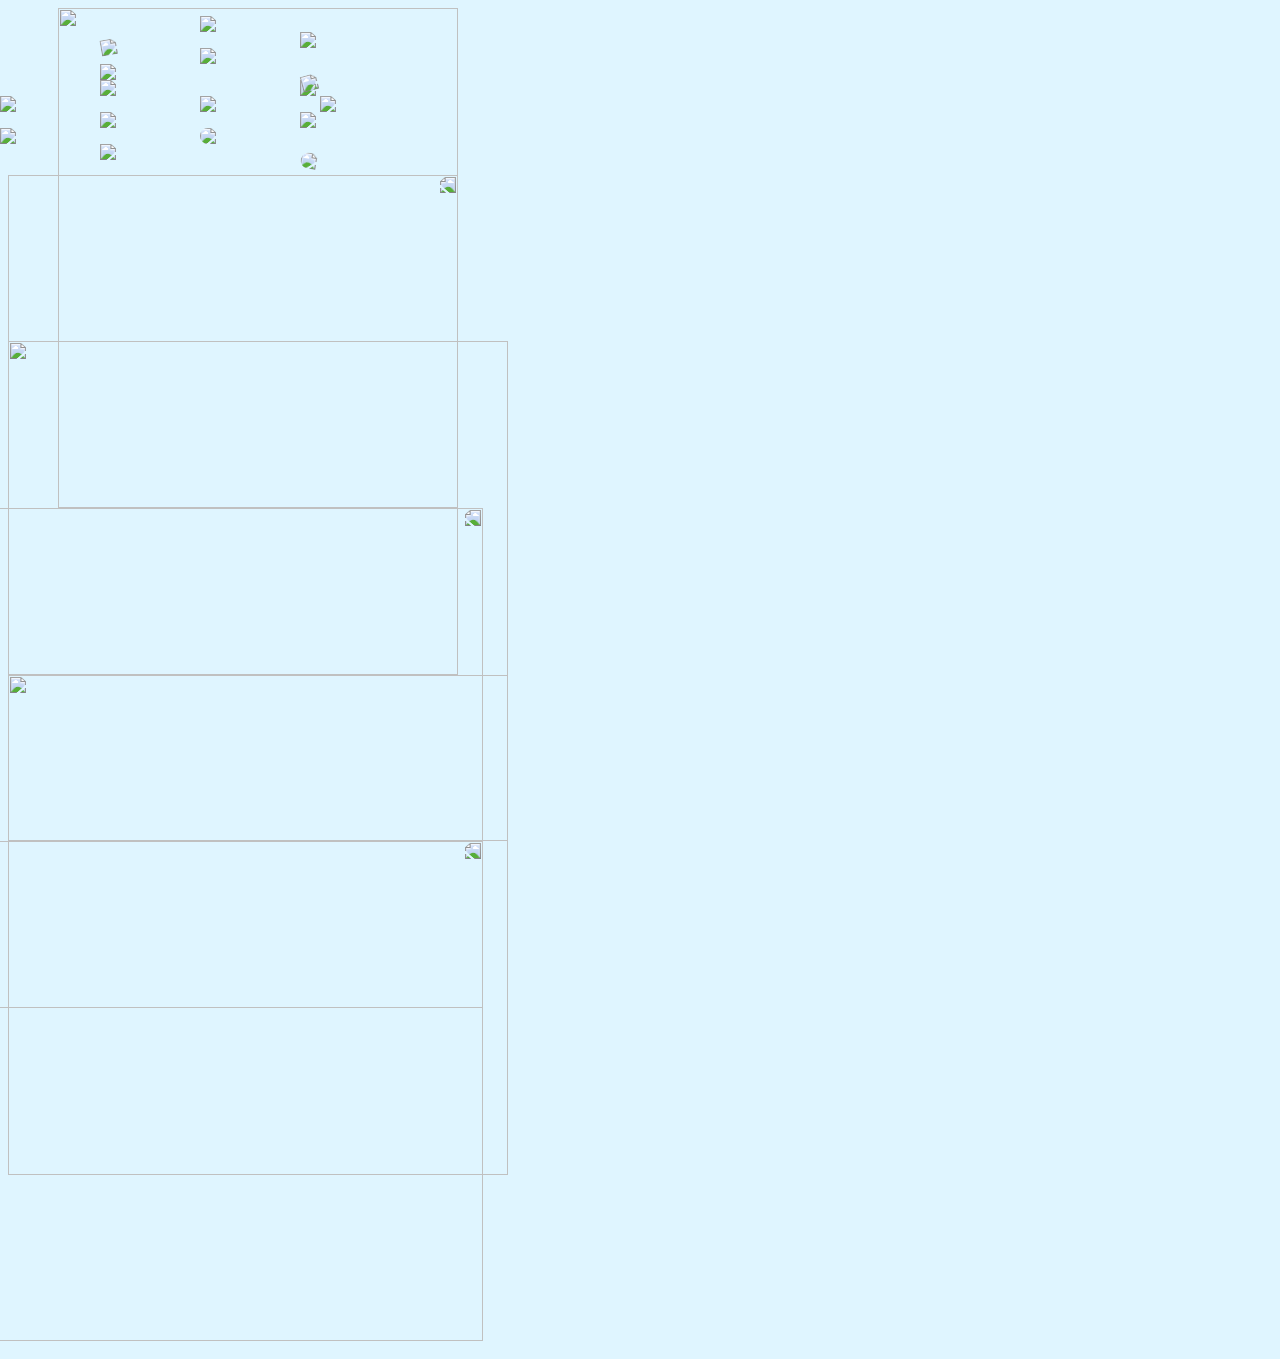
==== commit 740786f2: "Fixed misaligned decoration grid on intrmdt sizes, mvd decorations" ====
--- a/index.html
+++ b/index.html
@@ -6,448 +6,8 @@
     <meta name="viewport" content="width=device-width, initial-scale=1.0">
     <title>Prior Art</title>
     <link href="https://fonts.googleapis.com/css2?family=Nanum+Gothic&display=swap" rel="stylesheet">
-    <style>
-        #christmas-tree {
-            display: grid;
-            grid-row: repeat(13, 1fr);
-        }
-        .tree {
-            display: block;
-            margin: auto;;
-        }
-        .flipped {
-            transform: scaleX(-1);
-            position: relative;
-            left: -25px;
-        }
-        #xmas-1 {
-            grid-row: 1 / span 3;
-            grid-column: 1;
-            width: 400px;
-            height: 500px;
-            z-index: 9;
-        }
-        #xmas-2 {
-            grid-row: 2 / span 3;
-            grid-column: 1;
-            width: 450px;
-            height: 500px;
-            z-index: 8;
-        }
-        #xmas-3 {
-            grid-row: 3 / span 3;
-            grid-column: 1;
-            width: 500px;
-            height: 500px;
-            z-index: 7;
-        }
-        #xmas-4 {
-            grid-row: 4 / span 3;
-            grid-column: 1;
-            width: 500px;
-            height: 500px;
-            z-index: 6;
-        }
-        #xmas-5 {
-            grid-row: 5 / span 3;
-            grid-column: 1;
-            width: 500px;
-            height: 500px;
-            z-index: 5;
-        }
-        #xmas-6 {
-            grid-row: 6 / span 3;
-            grid-column: 1;
-            width: 500px;
-            height: 500px;
-            z-index: 4;
-        }
-        #xmas-7 {
-            grid-row: 7 / span 3;
-            grid-column: 1;
-            width: 500px;
-            height: 500px;
-            z-index: 3;
-        }
-        #xmas-8 {
-            grid-row: 8 / span 3;
-            grid-column: 1;
-            width: 500px;
-            height: 500px;
-            z-index: 2;
-        }
-        #xmas-9 {
-            grid-row: 9 / span 3;
-            grid-column: 1;
-            width: 500px;
-            height: 500px;
-            z-index: 1;
-        }
-        #xmas-10 {
-            grid-row: 10 / span 3;
-            grid-column: 1;
-            width: 500px;
-            height: 500px;
-            z-index: 0;
-        }
-        .bauble {
-            width: 100px;
-        }
-        .new-baub {
-            width: 75px;
-        }
-        .bauble:hover {
-            cursor: pointer;
-        }
-        #tree-decorations {
-            width: 500px;
-            display: grid;
-            grid-template-columns: repeat(5, 1fr);
-            grid-template-rows: repeat(20, 1fr);
-            z-index: 10;
-            position: absolute;
-            top: 0;
-            left: 0; 
-            right: 0; 
-            /*margin-left: auto;
-            margin-right: auto;*/
-        }
-        #decoration-1 {
-            grid-row: 3;
-            grid-column: 2;
-        }
-        #decoration-2 {
-            grid-row: 4;
-            grid-column: 4;
-        }
-        #decoration-3 {
-            grid-row: 2;
-            grid-column: 3;
-        }
-        #decoration-4 {
-            grid-row: 6;
-            grid-column: 2;
-        }
-        #decoration-5 {
-            grid-row: 7;
-            grid-column: 4;
-        }
-        #decoration-6 {
-            grid-row: 5;
-            grid-column: 3;
-        }
-        #decoration-7 {
-            grid-row: 8;
-            grid-column: 2;
-        }
-        #decoration-8 {
-            grid-row: 8;
-            grid-column: 3;
-        }
-        #decoration-9 {
-            grid-row: 8;
-            grid-column: 4;
-        }
-        #decoration-10 {
-            grid-row: 9;
-            grid-column: 2;
-        }
-        #decoration-11 {
-            grid-row: 9;
-            grid-column: 3;
-        }
-        #decoration-12 {
-            grid-row: 9;
-            grid-column: 4;
-        }
-        #decoration-13 {
-            grid-row: 10;
-            grid-column: 2;
-        }
-        #decoration-14 {
-            grid-row: 10;
-            grid-column: 3;
-        }
-        #decoration-15 {
-            grid-row: 10;
-            grid-column: 4;
-        }
-        #decoration-16 {
-            grid-row: 11;
-            grid-column: 2;
-        }
-        #decoration-17 {
-            grid-row: 11;
-            grid-column: 3;
-        }
-    </style>
-    <style>
-
-        .modal {
-            display: none; /* Hidden by default */
-            position: fixed; /* Stay in place */
-            z-index: 14; /* Sit on top */
-            padding-top: 10px; /* Location of the box */
-            left: 0;
-            top: 0;
-            width: 100%; /* Full width */
-            height: 100%; /* Full height */
-            overflow: auto; /* Enable scroll if needed */
-            background-color: rgb(0,0,0); /* Fallback color */
-            background-color: rgba(0, 0, 0, 0.507); /* Black w/ opacity */
-        }
-        .modal-container {
-            /* background-color: rgba(0, 0, 0, 0.582); */
-            display: grid;
-            grid-template-columns: 1fr 40px;
-            grid-template-rows: 40px 1 fr 100px;
-            grid-gap: 5px;
-        }
-        .modal-close {
-            grid-row: 1;
-            grid-column: 2;
-            height: 40px;
-            border-radius: 50%;
-            border: none;
-            background-color: black;
-            background-color: rgba(0, 0, 0, 0.459);
-            color: white;
-            font-size: 1.8em;
-            outline: none;
-        }
-        .modal-close:hover {
-            cursor: pointer;
-            background-color: black;
-            background-color: rgba(0, 0, 0, 0.699);
-        }
-        .modal-img {
-            grid-row: 1 / span 2;
-            grid-column: 1 / span 2;
-            /* background-color: teal; */
-        }
-        #mob-img-modal {
-            max-height: 90vh;
-        }
-        .modal-img img {
-            display: block;
-            margin: auto;
-            max-width: 100%;
-        }
-        .modal-credits {
-            grid-row: 3;
-            grid-column: 1 / span 2;
-        }
-        .credits {
-            background-color: black;
-            background-color: rgba(0, 0, 0, 0.685);
-            text-align: center;
-            font-size: 2em;
-            font-family: 'Nanum Gothic', sans-serif, monospace;
-            color: white;
-        }
-        .lrg-scr-card-wrapper { display: none; }
-        
-        @media only screen and (min-width: 1000px) and (min-height: 650px) {
-            body {
-                display: grid;
-                grid-template-columns: 225px 1fr;
-                grid-gap: 10px;
-            }
-            .timeline-container {
-                margin-left: 25px;
-                grid-column: 1;
-            }
-            .modal { display: none !important; }
-            .lrg-scr-card-wrapper {
-                display: block !important;
-                width: 100%;
-                grid-column: 2;
-                /* background-color: rgba(255, 99, 71, 0.493); */
-                max-height: 98vh;
-                position: -webkit-sticky; /* Safari */
-                position: sticky;
-                top: 10px;   
-            }
-            .lrg-scr-credits {
-                bottom:10px;
-                padding: 10px;
-                left: -10%;
-                position: fixed; 
-                z-index: 10;
-                width: 110%;
-                font-size: 1.5em;
-            }
-        }
-    </style>
-<style>
-    .book-card {
-        width: 100%;
-        max-width: 900px;
-        height: 500px;
-        /* border: 1px solid #f1f1f1; */
-        perspective: 2000px;
-        display: block;
-        margin: auto;
-    }
-    .book-card:hover { cursor: pointer; }
-    .card-shadow {
-        box-shadow: 0px 5px 5px rgba(0, 0, 0, 0.199);
-    }
-    .book-card-inner {
-        position: relative;
-        width: 100%;
-        height: 100%;
-        display: grid;
-        grid-template-columns: 50%;
-    }
-    #book-card-cover {
-        grid-column: 2;
-        grid-row: 1;
-        background-color: white;
-        transition: transform 1.5s;
-        transform-style: preserve-3d;
-        transform-origin: left;
-        border-radius: 0 20px 20px 0;
-        -webkit-backface-visibility: hidden;
-        backface-visibility: hidden;
-    }
-    .inside-2 {
-        background-color: white;
-        grid-column: 2;
-        grid-row: 1;
-        border-radius: 0 20px 20px 0;
-    }
-    .inside-1 {
-        grid-column: 1;
-        background-color: white;
-        transform: rotateY(180deg);
-        transition: transform 1.5s;
-        transform-style: preserve-3d;
-        transform-origin: right;
-        border-radius: 20px 0 0 20px;
-        -webkit-backface-visibility: hidden;
-        backface-visibility: hidden;
-    }
-    .inside-1 img { float: right}
-    #page-1-img, #page-2-img, #page-3-img {
-        max-width: calc(100% - 20px);
-        max-height: 90vh;
-    }
-</style>
-<style>
-    .flap-card {
-        height: 600px;
-        /* border: 1px solid #f1f1f1; */
-        perspective: 2000px;
-        display: block;
-        margin: auto;
-    }
-    #cover-horiz img {border-radius: 0 0 20px 20px;}
-    #cover-horiz img, .inside-1-horiz img, .inside-2-horiz img { 
-        display: block;
-        margin: auto;
-        max-height: 300px;
-    }
-    .flap-card:hover { cursor: pointer; }
-    .flick-card-inner {
-        position: relative;
-        width: 100%;
-        height: 100%;
-        display: grid;
-        grid-template-rows: 50%;
-    }
-    #cover-horiz {
-        grid-column: 1 / 2;
-        grid-row: 2;
-        background-color: white;
-        transition: transform 1.5s;
-        transform-style: preserve-3d;
-        transform-origin: top;
-        border-radius: 0 0 20px 20px;
-        -webkit-backface-visibility: hidden;
-        backface-visibility: hidden;
-    }
-    .inside-2-horiz {
-        background-color: white;
-        grid-column: 1;
-        grid-row: 2;
-        border-radius: 0 0 20px 20px;
-    }
-    .inside-1-horiz {
-        grid-row: 1;
-        background-color: white;
-        transform: rotateX(-180deg);
-        transition: transform 1.5s;
-        transform-style: preserve-3d;
-        transform-origin: bottom;
-        border-radius: 20px 20px 0 0;
-        -webkit-backface-visibility: hidden;
-        backface-visibility: hidden;
-    }
-    .flap-black { background-color: rgb(20, 17, 20) !important; }
-    .flap-purple { background-color: rgb(168, 151, 162) !important; }
-    @media only screen and (min-width: 1070px) {
-        .flap-card {
-            width: 800px;
-            height: 600px;
-        }
-    }
-</style>
-<style>
-    .flip-card {
-        background-color: transparent;
-        width: 500px;
-        height: 575px;
-        perspective: 1000px; 
-        display: block;
-        margin: auto;
-        border-radius: 20px;
-    }
-    .flip-card-inner {
-        position: relative;
-        width: 100%;
-        height: 100%;
-        text-align: center;
-        transition: transform 0.8s;
-        transform-style: preserve-3d;
-        background-color: white;
-        border-radius: 20px;
-    }
-    .flip-card:hover { cursor: pointer; }
-    .flip-card-front, .flip-card-back {
-    position: absolute;
-    width: 100%;
-    height: 100%;
-    -webkit-backface-visibility: hidden; 
-    backface-visibility: hidden;
-    }
-    .flip-card-back { transform: rotateY(180deg); }
-    #card-back, #card-front {
-        max-width: 100%;
-        max-height: 100%;
-    }
-</style>
-<style>
-    .static-card {
-        display: block;
-        margin: auto;
-        width: 90%;
-        max-width: 700px;
-        /* height: 70vh; */
-        max-height: 900px;
-        background-color: white;
-        border-radius: 20px;
-    }
-    .static-card > img { 
-        padding: 10px; 
-        max-width: calc(100% - 20px);
-        display: block;
-        margin: auto;
-    }
-</style>
-<style>
-    .card-shadow { box-shadow: 0px 10px 10px rgba(0, 0, 0, 0.349); }
-</style>
+    <link href="main.css" rel="stylesheet">
+
     
 </head>
 <body>
@@ -464,24 +24,24 @@
         <img src='christmas-tree-section-2.png' id='xmas-9' class='tree ' style='display: none'>
         <img src='christmas-tree-section-2.png' id='xmas-10' class='tree flipped' style='display: none'>
     </div>
-    <div id='tree-decorations'>
-        <img src='bauble-2015.png' id='decoration-1' class='bauble new-baub' onclick='thing(2015);'>
-        <img src='bauble-2014.png' id='decoration-2' class='bauble' onclick='thing(2014);'>
-        <img src='bauble-2008.png' id='decoration-3' class='bauble' onclick='thing(2008);'>
-        <img src='bauble-2007.png' id='decoration-4' class='bauble new-baub' onclick='thing(2007);'>
-        <img src='bauble-1985.png' id='decoration-5' class='bauble' onclick='thing(1985);'>
-        <img src='bauble-1989.png' id='decoration-6' class='bauble' onclick='thing(1989);'>
-        <img src='bauble-1990.png' id='decoration-7' class='bauble' onclick='thing(1990);'>
-        <img src='bauble-1988.png' id='decoration-8' class='bauble' onclick='thing(1988);'>
-        <img src='bauble-1996B.png' id='decoration-9' class='bauble' onclick='thing(1996);'>
-        <img src='bauble-1998.png' id='decoration-10' class='bauble' onclick='thing(1998);'>
-        <img src='bauble-1999.png' id='decoration-11' class='bauble' onclick='thing(1999);'>
-        <img src='bauble-2001.png' id='decoration-12' class='bauble' onclick='thing(2001);'>
-        <img src='bauble-2004.png' id='decoration-13' class='bauble' onclick='thing(2004);'>
-        <img src='bauble-2005.png' id='decoration-14' class='bauble' onclick='thing(2005);'>
-        <img src='bauble-2016.png' id='decoration-15' class='bauble' onclick='thing(2016);'>
-        <img src='bauble-2019.png' id='decoration-16' class='bauble' onclick='thing(2019);'>
-        <img src='bauble-2020.png' id='decoration-17' class='bauble' onclick='thing(2020);'>
+    <div id='tree-decorations'>   
+        <img src='bauble-1985.png' id='decoration-1' class='bauble' onclick='thing(1985);'>
+        <img src='dec-1988.png' id='decoration-2' class='bauble' onclick='thing(1988);'>
+        <img src='bauble-1989.png' id='decoration-3' class='bauble' onclick='thing(1989);'>
+        <img src='bauble-1990.png' id='decoration-4' class='bauble' onclick='thing(1990);'>
+        <img src='dec-1986.png' id='decoration-5' class='bauble' onclick='thing(1996);'>
+        <img src='dec-1998.png' id='decoration-6' class='bauble' onclick='thing(1998);'>
+        <img src='dec-1999.png' id='decoration-7' class='bauble' onclick='thing(1999);'>
+        <img src='dec-2001.png' id='decoration-8' class='bauble' onclick='thing(2001);'>
+        <img src='dec-2004.png' id='decoration-9' class='bauble' onclick='thing(2004);'>
+        <img src='dec-2005.png' id='decoration-10' class='bauble' onclick='thing(2005);'>
+        <img src='dec-2007-small.png' id='decoration-11' class='bauble new-baub' onclick='thing(2007);'>
+        <img src='bauble-2008.png' id='decoration-12' class='bauble' onclick='thing(2008);'>
+        <img src='dec-2014-2.png' id='decoration-13' class='bauble' onclick='thing(2014);'>
+        <img src='bauble-2015-2.png' id='decoration-14' class='bauble new-baub' onclick='thing(2015);'>
+        <img src='dec-2016-2.png' id='decoration-15' class='bauble' onclick='thing(2016);'>
+        <img src='dec-2019.png' id='decoration-16' class='bauble' onclick='thing(2019);'>
+        <img src='dec-2020.png' id='decoration-17' class='bauble' onclick='thing(2020);'>
     </div>
     
     
@@ -518,7 +78,6 @@
         document.getElementsByClassName('modal')[0].style.display = 'block';
         document.getElementsByClassName('lrg-scr-card-content')[0].style.display = 'block'; 
 
-        // Still need to fix mobile autonaming Mark -- 
         
         let mob_html = `<div class='modal-container'>
             <div class='modal-img'>
--- a/main.css
+++ b/main.css
@@ -0,0 +1,453 @@
+body {
+    background-color: rgb(223, 245, 255);
+}
+
+
+#christmas-tree {
+    display: grid;
+    grid-row: repeat(13, 1fr);
+}
+.tree {
+    display: block;
+    margin: auto;;
+}
+.flipped {
+    transform: scaleX(-1);
+    position: relative;
+    left: -25px;
+}
+#xmas-1 {
+    grid-row: 1 / span 3;
+    grid-column: 1;
+    width: 400px;
+    height: 500px;
+    z-index: 9;
+}
+#xmas-2 {
+    grid-row: 2 / span 3;
+    grid-column: 1;
+    width: 450px;
+    height: 500px;
+    z-index: 8;
+}
+#xmas-3 {
+    grid-row: 3 / span 3;
+    grid-column: 1;
+    width: 500px;
+    height: 500px;
+    z-index: 7;
+}
+#xmas-4 {
+    grid-row: 4 / span 3;
+    grid-column: 1;
+    width: 500px;
+    height: 500px;
+    z-index: 6;
+}
+#xmas-5 {
+    grid-row: 5 / span 3;
+    grid-column: 1;
+    width: 500px;
+    height: 500px;
+    z-index: 5;
+}
+#xmas-6 {
+    grid-row: 6 / span 3;
+    grid-column: 1;
+    width: 500px;
+    height: 500px;
+    z-index: 4;
+}
+#xmas-7 {
+    grid-row: 7 / span 3;
+    grid-column: 1;
+    width: 500px;
+    height: 500px;
+    z-index: 3;
+}
+#xmas-8 {
+    grid-row: 8 / span 3;
+    grid-column: 1;
+    width: 500px;
+    height: 500px;
+    z-index: 2;
+}
+#xmas-9 {
+    grid-row: 9 / span 3;
+    grid-column: 1;
+    width: 500px;
+    height: 500px;
+    z-index: 1;
+}
+#xmas-10 {
+    grid-row: 10 / span 3;
+    grid-column: 1;
+    width: 500px;
+    height: 500px;
+    z-index: 0;
+}
+.bauble {
+    width: 100px;
+}
+.new-baub {
+    width: 75px;
+}
+.bauble:hover {
+    cursor: pointer;
+}
+#tree-decorations {
+    width: 500px;
+    display: grid;
+    grid-template-columns: repeat(5, 1fr);
+    grid-template-rows: repeat(12, 1fr);
+    z-index: 10;
+    position: absolute;
+    top: 0;
+    left: calc(50% - 250px);
+}
+#decoration-1 {
+    grid-row: 2;
+    grid-column: 3;
+}
+#decoration-2 {
+    grid-row: 3;
+    grid-column: 2;
+    transform: rotate(-10deg);
+}
+#decoration-3 {
+    grid-row: 3;
+    grid-column: 4;
+}
+#decoration-4 {
+    grid-row: 4;
+    grid-column: 3;
+}
+#decoration-5 {
+    grid-row: 5;
+    grid-column: 2;
+}
+#decoration-6 {
+    grid-row: 5;
+    grid-column: 4;
+    transform: rotate(-15deg);
+}
+#decoration-7 {
+    grid-row: 6;
+    grid-column: 2;
+}
+#decoration-8 {
+    grid-row: 6;
+    grid-column: 4;
+}
+#decoration-9 {
+    grid-row: 7;
+    grid-column: 1;
+}
+#decoration-10 {
+    grid-row: 7;
+    grid-column: 3;
+}
+#decoration-11 {
+    grid-row: 7;
+    grid-column: 4;
+    padding-left: 20px;
+}
+#decoration-12 {
+    grid-row: 8;
+    grid-column: 2;
+}
+#decoration-13 {
+    grid-row: 8;
+    grid-column: 4;
+}
+#decoration-14 {
+    grid-row: 9;
+    grid-column: 1;
+}
+#decoration-15 {
+    grid-row: 9;
+    grid-column: 3;
+    border-radius: 20px;
+}
+#decoration-16 {
+    grid-row: 10;
+    grid-column: 2;
+}
+#decoration-17 {
+    grid-row: 11;
+    grid-column: 4;
+    border-radius: 20px;
+    transform: rotate(10deg);
+}
+
+
+
+.modal {
+    display: none; /* Hidden by default */
+    position: fixed; /* Stay in place */
+    z-index: 12; /* Sit on top */
+    padding-top: 10px; /* Location of the box */
+    left: 0;
+    top: 0;
+    width: 100%; /* Full width */
+    height: 100%; /* Full height */
+    overflow: auto; /* Enable scroll if needed */
+    background-color: rgb(0,0,0); /* Fallback color */
+    background-color: rgba(0, 0, 0, 0.507); /* Black w/ opacity */
+}
+.modal-container {
+    /* background-color: rgba(0, 0, 0, 0.582); */
+    display: grid;
+    grid-template-columns: 1fr 40px;
+    grid-template-rows: 40px 1 fr 100px;
+    grid-gap: 5px;
+}
+.modal-close {
+    grid-row: 1;
+    grid-column: 2;
+    height: 40px;
+    border-radius: 50%;
+    border: none;
+    background-color: black;
+    background-color: rgba(0, 0, 0, 0.459);
+    color: white;
+    font-size: 1.8em;
+    outline: none;
+}
+.modal-close:hover {
+    cursor: pointer;
+    background-color: black;
+    background-color: rgba(0, 0, 0, 0.699);
+}
+.modal-img {
+    grid-row: 1 / span 2;
+    grid-column: 1 / span 2;
+    /* background-color: teal; */
+}
+#mob-img-modal {
+    max-height: 90vh;
+}
+.modal-img img {
+    display: block;
+    margin: auto;
+    max-width: 100%;
+}
+.modal-credits {
+    grid-row: 3;
+    grid-column: 1 / span 2;
+}
+.credits {
+    background-color: black;
+    background-color: rgba(0, 0, 0, 0.685);
+    text-align: center;
+    font-size: 2em;
+    font-family: 'Nanum Gothic', sans-serif, monospace;
+    color: white;
+}
+.lrg-scr-card-wrapper { display: none; }
+
+@media only screen and (min-width: 1000px) and (min-height: 650px) {
+    body {
+        display: grid;
+        grid-template-columns: 225px 1fr;
+        grid-gap: 10px;
+    }
+    .timeline-container {
+        margin-left: 25px;
+        grid-column: 1;
+    }
+    #tree-decorations {
+        left: 0; 
+        right: 0; 
+    }
+    .modal { display: none !important; }
+    .lrg-scr-card-wrapper {
+        display: block !important;
+        width: 100%;
+        grid-column: 2;
+        /* background-color: rgba(255, 99, 71, 0.493); */
+        max-height: 98vh;
+        position: -webkit-sticky; /* Safari */
+        position: sticky;
+        top: 10px;   
+        /* z-index: 10; */
+    }
+    .lrg-scr-credits {
+        bottom:10px;
+        padding: 10px;
+        left: -10%;
+        position: fixed; 
+        z-index: 10;
+        width: 110%;
+        font-size: 1.5em;
+    }
+}
+
+
+.book-card {
+width: 100%;
+max-width: 900px;
+height: 500px;
+/* border: 1px solid #f1f1f1; */
+perspective: 2000px;
+display: block;
+margin: auto;
+}
+.book-card:hover { cursor: pointer; }
+.card-shadow {
+box-shadow: 0px 5px 5px rgba(0, 0, 0, 0.199);
+}
+.book-card-inner {
+position: relative;
+width: 100%;
+height: 100%;
+display: grid;
+grid-template-columns: 50%;
+}
+#book-card-cover {
+grid-column: 2;
+grid-row: 1;
+background-color: white;
+transition: transform 1.5s;
+
+transform-origin: left;
+border-radius: 0 20px 20px 0;
+-webkit-backface-visibility: hidden;
+backface-visibility: hidden;
+}
+.inside-2 {
+background-color: white;
+grid-column: 2;
+grid-row: 1;
+border-radius: 0 20px 20px 0;
+}
+.inside-1 {
+grid-column: 1;
+background-color: white;
+transform: rotateY(180deg);
+transition: transform 1.5s;
+
+transform-origin: right;
+border-radius: 20px 0 0 20px;
+-webkit-backface-visibility: hidden;
+backface-visibility: hidden;
+}
+.inside-1 img { float: right}
+#page-1-img, #page-2-img, #page-3-img {
+max-width: calc(100% - 20px);
+max-height: 90vh;
+}
+
+
+.flap-card {
+height: 600px;
+/* border: 1px solid #f1f1f1; */
+perspective: 2000px;
+display: block;
+margin: auto;
+}
+#cover-horiz img {border-radius: 0 0 20px 20px;}
+#cover-horiz img, .inside-1-horiz img, .inside-2-horiz img { 
+display: block;
+margin: auto;
+max-height: 300px;
+}
+.flap-card:hover { cursor: pointer; }
+.flick-card-inner {
+position: relative;
+width: 100%;
+height: 100%;
+display: grid;
+grid-template-rows: 50%;
+}
+#cover-horiz {
+grid-column: 1 / 2;
+grid-row: 2;
+background-color: white;
+transition: transform 1.5s;
+
+transform-origin: top;
+border-radius: 0 0 20px 20px;
+-webkit-backface-visibility: hidden;
+backface-visibility: hidden;
+}
+.inside-2-horiz {
+background-color: white;
+grid-column: 1;
+grid-row: 2;
+border-radius: 0 0 20px 20px;
+}
+.inside-1-horiz {
+grid-row: 1;
+background-color: white;
+transform: rotateX(-180deg);
+transition: transform 1.5s;
+
+transform-origin: bottom;
+border-radius: 20px 20px 0 0;
+-webkit-backface-visibility: hidden;
+backface-visibility: hidden;
+}
+.flap-black { background-color: rgb(20, 17, 20) !important; }
+.flap-purple { background-color: rgb(168, 151, 162) !important; }
+@media only screen and (min-width: 1070px) {
+.flap-card {
+    width: 800px;
+    height: 600px;
+}
+}
+
+
+.flip-card {
+background-color: transparent;
+width: 500px;
+height: 575px;
+perspective: 1000px; 
+display: block;
+margin: auto;
+border-radius: 20px;
+}
+.flip-card-inner {
+position: relative;
+width: 100%;
+height: 100%;
+text-align: center;
+transition: transform 0.8s;
+
+background-color: white;
+border-radius: 20px;
+}
+.flip-card:hover { cursor: pointer; }
+.flip-card-front, .flip-card-back {
+position: absolute;
+width: 100%;
+height: 100%;
+-webkit-backface-visibility: hidden; 
+backface-visibility: hidden;
+}
+.flip-card-back { transform: rotateY(180deg); }
+#card-back, #card-front {
+max-width: 100%;
+max-height: 100%;
+}
+
+
+.static-card {
+display: block;
+margin: auto;
+width: 90%;
+max-width: 700px;
+/* height: 70vh; */
+max-height: 900px;
+background-color: white;
+border-radius: 20px;
+}
+.static-card > img { 
+padding: 10px; 
+max-width: calc(100% - 20px);
+display: block;
+margin: auto;
+}
+
+
+.card-shadow { box-shadow: 0px 10px 10px rgba(0, 0, 0, 0.349); }
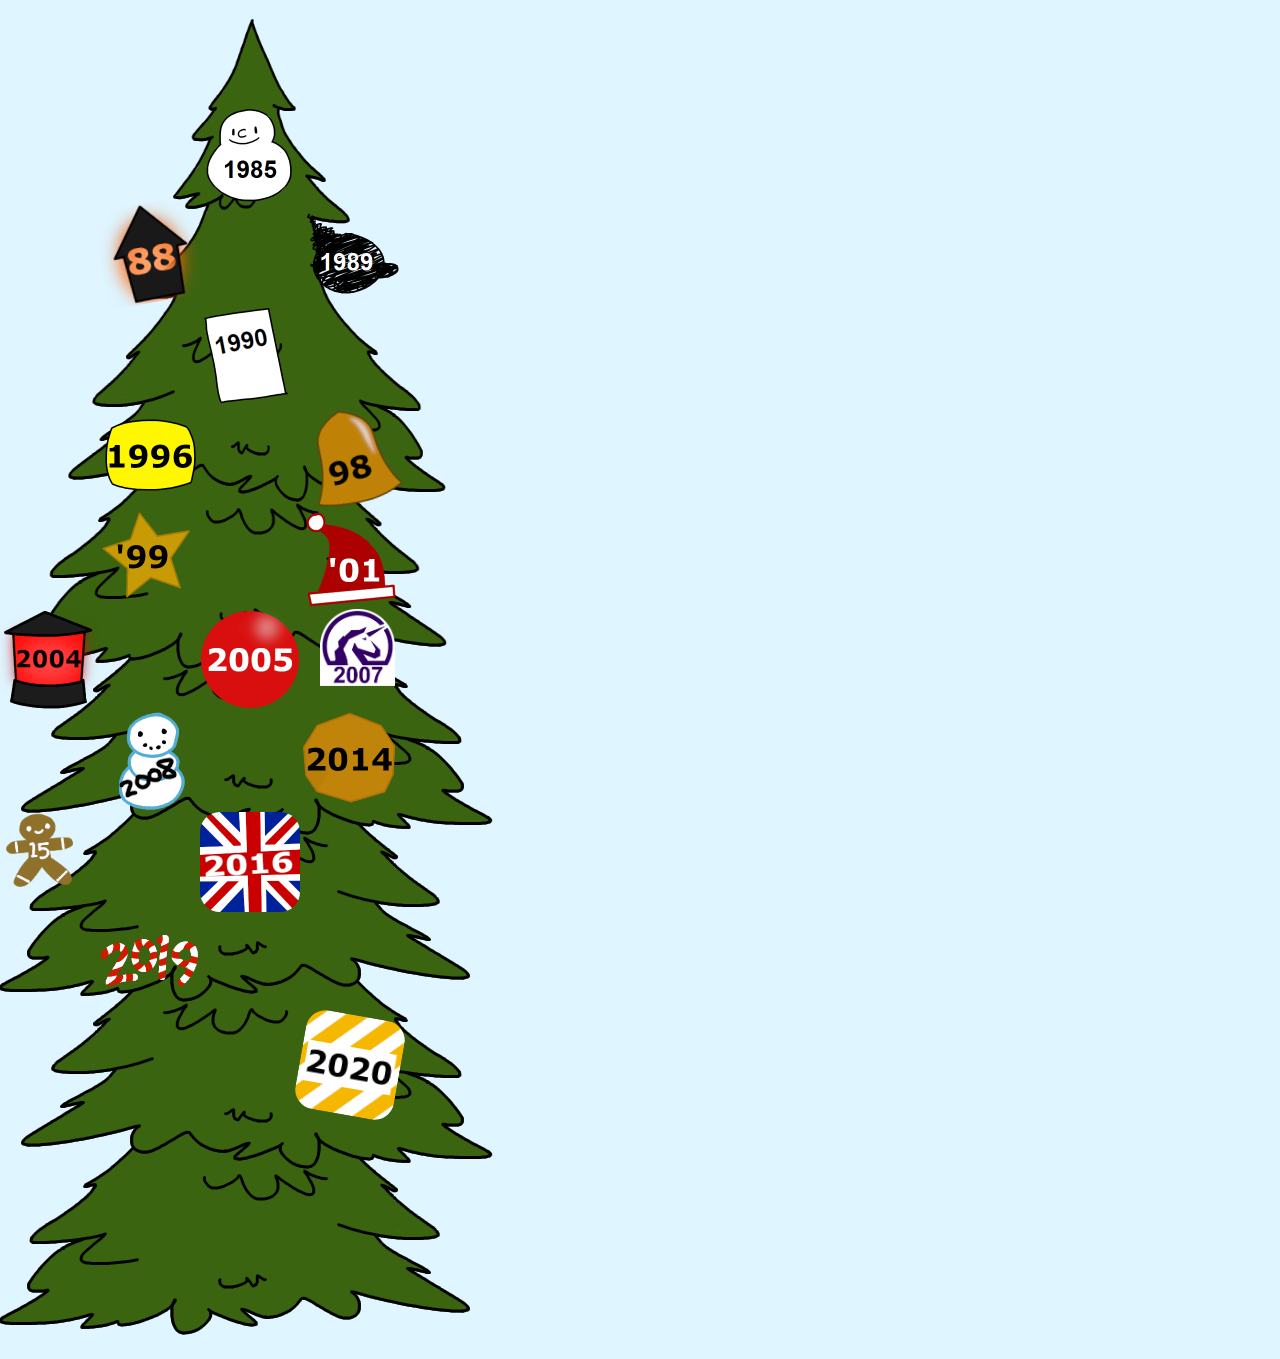
==== commit 3c31ec42: "Tidying up" ====
--- a/index.html
+++ b/index.html
@@ -13,39 +13,37 @@
 <body>
 
     <div id='christmas-tree'>
-        <img src='christmas-tree-section-2.png' id='xmas-3' class='tree'>
-        <img src='christmas-tree-section-2.png' id='xmas-2' class='tree flipped'>
-        <img src='christmas-tree-section-2.png' id='xmas-1' class='tree'>
-        <img src='christmas-tree-section-2.png' id='xmas-4' class='tree flipped'>
-        <img src='christmas-tree-section-2.png' id='xmas-5' class='tree '>
-        <img src='christmas-tree-section-2.png' id='xmas-6' class='tree flipped'>
-        <img src='christmas-tree-section-2.png' id='xmas-7' class='tree ' style='display: none'>
-        <img src='christmas-tree-section-2.png' id='xmas-8' class='tree flipped' style='display: none'>
-        <img src='christmas-tree-section-2.png' id='xmas-9' class='tree ' style='display: none'>
-        <img src='christmas-tree-section-2.png' id='xmas-10' class='tree flipped' style='display: none'>
+        <img src='assets/decorations/christmas-tree-section-2.png' id='xmas-3' class='tree'>
+        <img src='assets/decorations/christmas-tree-section-2.png' id='xmas-2' class='tree flipped'>
+        <img src='assets/decorations/christmas-tree-section-2.png' id='xmas-1' class='tree'>
+        <img src='assets/decorations/christmas-tree-section-2.png' id='xmas-4' class='tree flipped'>
+        <img src='assets/decorations/christmas-tree-section-2.png' id='xmas-5' class='tree '>
+        <img src='assets/decorations/christmas-tree-section-2.png' id='xmas-6' class='tree flipped'>
+        <img src='assets/decorations/christmas-tree-section-2.png' id='xmas-7' class='tree ' style='display: none'>
+        <img src='assets/decorations/christmas-tree-section-2.png' id='xmas-8' class='tree flipped' style='display: none'>
+        <img src='assets/decorations/christmas-tree-section-2.png' id='xmas-9' class='tree ' style='display: none'>
+        <img src='assets/decorations/christmas-tree-section-2.png' id='xmas-10' class='tree flipped' style='display: none'>
     </div>
     <div id='tree-decorations'>   
-        <img src='bauble-1985.png' id='decoration-1' class='bauble' onclick='thing(1985);'>
-        <img src='dec-1988.png' id='decoration-2' class='bauble' onclick='thing(1988);'>
-        <img src='bauble-1989.png' id='decoration-3' class='bauble' onclick='thing(1989);'>
-        <img src='bauble-1990.png' id='decoration-4' class='bauble' onclick='thing(1990);'>
-        <img src='dec-1986.png' id='decoration-5' class='bauble' onclick='thing(1996);'>
-        <img src='dec-1998.png' id='decoration-6' class='bauble' onclick='thing(1998);'>
-        <img src='dec-1999.png' id='decoration-7' class='bauble' onclick='thing(1999);'>
-        <img src='dec-2001.png' id='decoration-8' class='bauble' onclick='thing(2001);'>
-        <img src='dec-2004.png' id='decoration-9' class='bauble' onclick='thing(2004);'>
-        <img src='dec-2005.png' id='decoration-10' class='bauble' onclick='thing(2005);'>
-        <img src='dec-2007-small.png' id='decoration-11' class='bauble new-baub' onclick='thing(2007);'>
-        <img src='bauble-2008.png' id='decoration-12' class='bauble' onclick='thing(2008);'>
-        <img src='dec-2014-2.png' id='decoration-13' class='bauble' onclick='thing(2014);'>
-        <img src='bauble-2015-2.png' id='decoration-14' class='bauble new-baub' onclick='thing(2015);'>
-        <img src='dec-2016-2.png' id='decoration-15' class='bauble' onclick='thing(2016);'>
-        <img src='dec-2019.png' id='decoration-16' class='bauble' onclick='thing(2019);'>
-        <img src='dec-2020.png' id='decoration-17' class='bauble' onclick='thing(2020);'>
+        <img src='assets/decorations/bauble-1985.png' id='decoration-1' class='bauble' onclick='thing(1985);'>
+        <img src='assets/decorations/dec-1988.png' id='decoration-2' class='bauble' onclick='thing(1988);'>
+        <img src='assets/decorations/bauble-1989.png' id='decoration-3' class='bauble' onclick='thing(1989);'>
+        <img src='assets/decorations/bauble-1990.png' id='decoration-4' class='bauble' onclick='thing(1990);'>
+        <img src='assets/decorations/dec-1986.png' id='decoration-5' class='bauble' onclick='thing(1996);'>
+        <img src='assets/decorations/dec-1998.png' id='decoration-6' class='bauble' onclick='thing(1998);'>
+        <img src='assets/decorations/dec-1999.png' id='decoration-7' class='bauble' onclick='thing(1999);'>
+        <img src='assets/decorations/dec-2001.png' id='decoration-8' class='bauble' onclick='thing(2001);'>
+        <img src='assets/decorations/dec-2004.png' id='decoration-9' class='bauble' onclick='thing(2004);'>
+        <img src='assets/decorations/dec-2005.png' id='decoration-10' class='bauble' onclick='thing(2005);'>
+        <img src='assets/decorations/dec-2007-small.png' id='decoration-11' class='bauble new-baub' onclick='thing(2007);'>
+        <img src='assets/decorations/bauble-2008.png' id='decoration-12' class='bauble' onclick='thing(2008);'>
+        <img src='assets/decorations/dec-2014-2.png' id='decoration-13' class='bauble' onclick='thing(2014);'>
+        <img src='assets/decorations/bauble-2015-2.png' id='decoration-14' class='bauble new-baub' onclick='thing(2015);'>
+        <img src='assets/decorations/dec-2016-2.png' id='decoration-15' class='bauble' onclick='thing(2016);'>
+        <img src='assets/decorations/dec-2019.png' id='decoration-16' class='bauble' onclick='thing(2019);'>
+        <img src='assets/decorations/dec-2020.png' id='decoration-17' class='bauble' onclick='thing(2020);'>
     </div>
     
-    
-
     <div class='modal'></div>
     <div class='lrg-scr-card-wrapper'>
         <div class='lrg-scr-card-content'></div>
@@ -53,373 +51,7 @@
     <div class='lrg-scr-credits-wrapper'></div> 
     
 </body>
-<script> 
-
-    let closed = true;
-    let front = true;
-
-    let flip_path_front = "";
-    let flip_path_back = "";
-   
-
-    function thing(year) {
-
-        closed = true;
-        let cartoonist = '';
-        const malcolm = 'Malcolm Dale';
-        const mark = 'Mark Olson';
-        let no_card = false;
-
-        const card_element_mobl = document.getElementsByClassName('modal')[0];
-        const card_element_dskt = document.getElementsByClassName('lrg-scr-card-content')[0];
-        const crdt_element_dskt = document.getElementsByClassName('lrg-scr-credits-wrapper')[0];
-        
-        
-        document.getElementsByClassName('modal')[0].style.display = 'block';
-        document.getElementsByClassName('lrg-scr-card-content')[0].style.display = 'block'; 
-
-        
-        let mob_html = `<div class='modal-container'>
-            <div class='modal-img'>
-                <img id='mob-img-modal' src='assets/1985/1985-1.1.png'>
-            </div>
-            <button class='modal-close' onclick='close_modals()'>&times;</button>
-            <div class='modal-credits credits'></div>
-        </div>`;
-        let book_card_html = `
-            <div class='book-card' onclick='touchCardBook()'>
-                <div class='book-card-inner '>
-                    <div id='book-card-cover' class='card-shadow'>
-                        <img src='assets/other/img/tst-1.png' id='page-1-img'>
-                    </div>
-                    <div class='inside-1 card-shadow' id='inside-1'>
-                        <img src='assets/other/img/tst-2.png' id='page-2-img'>
-                    </div>
-                    <div class='inside-2 card-shadow'>
-                        <img src='assets/other/img/tst-3.png' id='page-3-img'>
-                    </div>
-                </div>
-            </div>
-            `;
-        let flap_card_html = `
-            <div class='flap-card' onclick='touchCardFlap()'>
-                <div class='flick-card-inner '>
-                    <div id='cover-horiz' class='card-shadow'>
-                        <img src='assets/2004/2004-1.1.png' id='page-1-img-flap'>
-                    </div>
-                    <div class='inside-1-horiz ' id='inside-1-horiz'>
-                        <img src='assets/2004/2004-2.1.png' id='page-2-img-flap'>
-                    </div>
-                    <div class='inside-2-horiz card-shadow'>
-                        <img src='assets/2004/2004-3.1.png' id='page-3-img-flap'>
-                    </div>
-                </div>
-            </div>
-            `;
-        let flip_card_html = `
-            <div class="flip-card" onclick='touchCardFlip()'>
-                <div class="flip-card-inner card-shadow" id='inner'>
-                    <div class="flip-card-front">
-                        <img id='card-front' src = 'assets/other/img/tst-1.png'>
-                    </div>
-                    <div class="flip-card-back">
-                    <img id='card-back'>
-                    </div>
-                </div>
-            </div>
-            `;
-        let static_card_html = `
-            <div class='static-card card-shadow'>
-                <img id='static-img'>
-            </div>
-            `;
-        
-        switch (year) {
-            case 2020: // book
-                cartoonist = malcolm;
-                card_element_mobl.innerHTML = mob_html;
-                document.getElementById('mob-img-modal').src = 'assets/2020/Pipers Xmas 2020email2.png';
-                closed = true; 
-                card_element_dskt.innerHTML = book_card_html;
-                document.getElementById('page-1-img').src = 'assets/2020/2020-1.png';
-                document.getElementById('page-2-img').src = 'assets/2020/2020-3.png';
-                document.getElementById('page-3-img').src = 'assets/2020/2020-2.png';
-                break;
-            case 2019: // static
-                cartoonist = malcolm;
-                card_element_mobl.innerHTML = mob_html;
-                document.getElementById('mob-img-modal').src = 'assets/2019/c2019.PNG';
-                card_element_dskt.innerHTML = static_card_html;
-                document.getElementById('static-img').src = 'assets/2019/c2019.PNG';
-                break;
-            case 2016: // book
-                cartoonist = malcolm;
-                card_element_mobl.innerHTML = mob_html;
-                document.getElementById('mob-img-modal').src = 'assets/2016/2016-1.PNG';
-                closed = true; 
-                card_element_dskt.innerHTML = book_card_html;
-                document.getElementById('page-1-img').src = 'assets/2016/2016-1.PNG';
-                document.getElementById('page-2-img').src = 'assets/2016/2016-2.PNG';
-                document.getElementById('page-3-img').src = 'assets/2016/2016-3.1.png';
-                break;
-            case 2015: // flip
-                cartoonist = malcolm;
-                card_element_mobl.innerHTML = mob_html;
-                document.getElementById('mob-img-modal').src = 'assets/2015/2015-1.PNG';
-                closed = true; 
-                card_element_dskt.innerHTML = book_card_html;
-                document.getElementById('page-1-img').src = 'assets/2015/2015-1.PNG';
-                document.getElementById('page-2-img').src = 'assets/2015/2015-2.PNG';
-                document.getElementById('page-3-img').src = 'assets/2015/2015-3.PNG';
-                break;
-            case 2014: // flip
-                cartoonist = mark;
-                card_element_mobl.innerHTML = mob_html;
-                document.getElementById('mob-img-modal').src = 'assets/2014/m-2014.png';
-                closed = true; 
-                card_element_dskt.innerHTML = book_card_html;
-                document.getElementById('page-1-img').src = 'assets/2014/m-2014.png';
-                document.getElementById('page-2-img').src = 'assets/2014/2014-pg-2.png';
-                document.getElementById('page-3-img').src = 'assets/2014/2014-pg-3.png';
-                break;
-            case 2008: // flip
-                cartoonist = malcolm;
-                card_element_mobl.innerHTML = mob_html;
-                document.getElementById('mob-img-modal').src = 'assets/2008/2008-1.PNG';
-                front = true;
-                card_element_dskt.innerHTML = flip_card_html;
-                flip_path_front = "2008/2008-1.png";
-                flip_path_back = "2008/2008-2.1.png";
-                document.getElementById('card-front').src = 'assets/2008/2008-1.PNG';
-                document.getElementById('card-back').src = 'assets/2008/2008-2.1.png';
-                break;
-            case 2007: // book
-                cartoonist = malcolm;
-                card_element_mobl.innerHTML = mob_html;
-                document.getElementById('mob-img-modal').src = 'assets/2007/2007-1.png';
-                closed = true; 
-                card_element_dskt.innerHTML = book_card_html;
-                document.getElementById('page-1-img').src = 'assets/2007/2007-1.png';
-                document.getElementById('page-2-img').src = 'assets/2007/2007-2.PNG';
-                document.getElementById('page-3-img').src = 'assets/2007/2007-3.png';
-                break;
-            case 2005: // flap
-                cartoonist = mark;
-                card_element_mobl.innerHTML = mob_html;
-                document.getElementById('mob-img-modal').src = 'assets/2005/m-2005-1.PNG';
-                closed = true;
-                card_element_dskt.innerHTML = flap_card_html;
-                document.getElementById('page-1-img-flap').src = 'assets/2005/2005-1.PNG';
-                document.getElementById('page-2-img-flap').src = 'assets/2005/2005-2.png';
-                document.getElementById('page-3-img-flap').src = 'assets/2005/2005-3.png';
-                document.getElementById('cover-horiz').classList.add('flap-black');
-                document.getElementsByClassName('inside-2-horiz')[0].classList.add('flap-purple');
-                document.getElementsByClassName('inside-1-horiz')[0].classList.add('flap-purple');
-                break;
-            case 2004: // flap
-                cartoonist = mark;
-                card_element_mobl.innerHTML = mob_html;
-                document.getElementById('mob-img-modal').src = 'assets/2004/m-2004.png';
-                closed = true;
-                card_element_dskt.innerHTML = flap_card_html;
-                document.getElementById('page-1-img-flap').src = 'assets/2004/2004-1.1.png';
-                document.getElementById('page-2-img-flap').src = 'assets/2004/2004-2.1.png';
-                document.getElementById('page-3-img-flap').src = 'assets/2004/2004-3.1.png';
-                break;
-            case 2001: // book
-                cartoonist = mark;
-                card_element_mobl.innerHTML = mob_html;
-                document.getElementById('mob-img-modal').src = 'assets/2001/2001a.png';
-                closed = true; 
-                card_element_dskt.innerHTML = book_card_html;
-                document.getElementById('page-1-img').src = 'assets/2001/2001a.png';
-                document.getElementById('page-2-img').src = 'assets/2001/2001b.png';
-                document.getElementById('page-3-img').src = 'assets/2001/2001c.png';
-                break;
-            case 1999: // flip
-                cartoonist = malcolm;
-                card_element_mobl.innerHTML = mob_html;
-                document.getElementById('mob-img-modal').src = 'assets/1999/m-1999-1.png';
-                front = true;
-                card_element_dskt.innerHTML = flip_card_html;
-                flip_path_front = "1999/m-1999-1.png";
-                flip_path_back = "1999/m-1999-2.png";
-                document.getElementById('card-front').src = 'assets/1999/m-1999-1.png';
-                document.getElementById('card-back').src = 'assets/1999/m-1999-2.png';
-                break;
-            case 1998: // flip
-                cartoonist = malcolm;
-                card_element_mobl.innerHTML = mob_html;
-                document.getElementById('mob-img-modal').src = 'assets/1998/m-1998-1.png';
-                front = true;
-                card_element_dskt.innerHTML = flip_card_html;
-                flip_path_front = "1998/m-1998-1.png";
-                flip_path_back = "1998/m-1998-2.png";
-                document.getElementById('card-front').src = 'assets/1998/m-1998-1.png';
-                document.getElementById('card-back').src = 'assets/1998/m-1998-2.png';
-                break;
-            case 1996: // book
-                cartoonist = malcolm;
-                card_element_mobl.innerHTML = mob_html;
-                document.getElementById('mob-img-modal').src = 'assets/1996/1996-1.PNG';
-                closed = true; 
-                card_element_dskt.innerHTML = book_card_html;
-                document.getElementById('page-1-img').src = 'assets/1996/1996-1.PNG';
-                document.getElementById('page-2-img').src = 'assets/1996/1996-2.PNG';
-                document.getElementById('page-3-img').src = 'assets/1996/1996-3.PNG';
-                break;
-            case 1990: // flip
-                cartoonist = malcolm;
-                card_element_mobl.innerHTML = mob_html;
-                document.getElementById('mob-img-modal').src = 'assets/1990/1990-1.PNG';
-                front = true;
-                card_element_dskt.innerHTML = flip_card_html;
-                flip_path_front = "1990/1990-1.PNG";
-                flip_path_back = "1990/1990-2.PNG";
-                document.getElementById('card-front').src = 'assets/1990/1990-1.PNG';
-                document.getElementById('card-back').src = 'assets/1990/1990-2.PNG';
-                break;
-            case 1989: // flip
-                cartoonist = malcolm;
-                card_element_mobl.innerHTML = mob_html;
-                document.getElementById('mob-img-modal').src = 'assets/1989/1989-1.PNG';
-                front = true;
-                card_element_dskt.innerHTML = flip_card_html;
-                flip_path_front = "1989/1989-1.PNG";
-                flip_path_back = "1989/1989-2.PNG";
-                document.getElementById('card-front').src = 'assets/1989/1989-1.PNG';
-                document.getElementById('card-back').src = 'assets/1989/1989-2.PNG';
-                break;
-            case 1988: // flip
-                cartoonist = malcolm;
-                card_element_mobl.innerHTML = mob_html;
-                document.getElementById('mob-img-modal').src = 'assets/1988/1988-1.PNG';
-                front = true;
-                card_element_dskt.innerHTML = flip_card_html;
-                flip_path_front = "1988/1988-2.png";
-                flip_path_back = "1988/m-1988-2.png";
-                document.getElementById('card-front').src = 'assets/1988/1988-2.PNG';
-                document.getElementById('card-back').src = 'assets/1988/m-1988-2.png';
-                break;
-            case 1985: // book
-                cartoonist = malcolm;
-                card_element_mobl.innerHTML = mob_html;
-                document.getElementById('mob-img-modal').src = 'assets/1985/1985-1.1.png';
-                closed = true; 
-                card_element_dskt.innerHTML = book_card_html;
-                document.getElementById('page-1-img').src = 'assets/1985/1985-1.1.png';
-                document.getElementById('page-2-img').src = 'assets/1985/1985-2.1.png';
-                document.getElementById('page-3-img').src = 'assets/1985/1985-3.png';
-                break;
-            default:
-                no_card = true;
-                break;
-        }
-        
-
-        if (no_card) {
-            card_element_mobl.innerHTML = '';
-            card_element_dskt.innerHTML = '';
-            crdt_element_dskt.innerHTML = '';
-            document.getElementsByClassName('modal')[0].style.display = 'none';
-            document.getElementsByClassName('lrg-scr-card-content')[0].style.display = 'none'; 
-        } else {
-            let lrg_sct_credits = `
-                <div class='lrg-scr-credits credits'>
-                    designed by ${cartoonist}
-                </div>
-                `;
-            crdt_element_dskt.innerHTML = lrg_sct_credits;
-            crdt_element_dskt.style.display = 'block'
-            document.getElementsByClassName('modal-credits credits')[0].innerHTML = `designed by ${cartoonist}`;
-        }
-    } 
-
-    document.addEventListener("keydown", event => {
-    if (event.isComposing || event.keyCode === 27) {
-        close_modals();
-        return;
-    }
-    });
-
-    function flip() {
-        if (front) document.getElementById('inner').style.transform = 'rotateY(180deg)';
-        else document.getElementById('inner').style.transform = 'rotateY(0deg)'
-        front = ! front;
-    }
-
-    function close_modals () {
-        document.getElementsByClassName('modal')[0].style.display = 'none';
-        document.getElementsByClassName('lrg-scr-card-content')[0].style.display = 'none'; 
-        document.getElementsByClassName('lrg-scr-credits-wrapper')[0].style.display = 'none'; 
-    }
-
-    function touchCard(vert) {
-            
-        console.log(closed);
-            
-        if (vert) {
-            if (closed) {
-                document.getElementById('cover').style.transform = 'rotateY(-180deg)';
-                document.getElementById('inside-1').style.transform = 'rotateY(0deg)';
-                
-            } else {
-                document.getElementById('inside-1').style.transform = 'rotateY(180deg)';
-                document.getElementById('cover').style.transform = 'rotateY(0deg)';
-                
-            }
-        } else {
-            if (closed) {
-                document.getElementById('cover-horiz').style.transform = 'rotateX(180deg)';
-                document.getElementById('inside-1-horiz').style.transform = 'rotateX(0deg)';
-                
-            } else {
-                document.getElementById('inside-1-horiz').style.transform = 'rotateX(-180deg)';
-                document.getElementById('cover-horiz').style.transform = 'rotateX(0deg)';   
-            }
-        }
-        
-        closed = ! closed;
-        }
-</script>
-<script>
-    // let closed = true;
-    function touchCardBook() {
-        if (closed) {
-            document.getElementById('book-card-cover').style.transform = 'rotateY(-180deg)';
-            document.getElementById('inside-1').style.transform = 'rotateY(0deg)';
-            
-        } else {
-            document.getElementById('inside-1').style.transform = 'rotateY(180deg)';
-            document.getElementById('book-card-cover').style.transform = 'rotateY(0deg)';
-        }
-        closed = ! closed;
-    }
-</script>
-<script>
-    // let closed = true;
-    function touchCardFlap() {
-        if (closed) {
-            document.getElementById('cover-horiz').style.transform = 'rotateX(180deg)';
-            document.getElementById('inside-1-horiz').style.transform = 'rotateX(0deg)';
-            
-        } else {
-            document.getElementById('inside-1-horiz').style.transform = 'rotateX(-180deg)';
-            document.getElementById('cover-horiz').style.transform = 'rotateX(0deg)';
-        }
-        closed = ! closed;
-    }
-</script>
-<script>
-    
-    function touchCardFlip(path_front, path_back) {
-        document.getElementById('card-back').src = 'assets/' + flip_path_back;
-        document.getElementById('card-front').src = 'assets/' + flip_path_front;
-        if (front) document.getElementById('inner').style.transform = 'rotateY(180deg)';
-        else document.getElementById('inner').style.transform = 'rotateY(0deg)'
-        front = ! front;
-    }
-
-</script>
+<script src="scripts/main.js"></script>
+<script src="scripts/flappy.js"></script>
 
 </html>--- a/main.css
+++ b/main.css
@@ -399,36 +399,38 @@
 
 
 .flip-card {
-background-color: transparent;
-width: 500px;
-height: 575px;
-perspective: 1000px; 
-display: block;
-margin: auto;
-border-radius: 20px;
+    background-color: transparent;
+    width: 500px;
+    height: 575px;
+    perspective: 1000px; 
+    display: block;
+    margin: auto;
+    border-radius: 20px;
 }
 .flip-card-inner {
-position: relative;
-width: 100%;
-height: 100%;
-text-align: center;
-transition: transform 0.8s;
-
-background-color: white;
-border-radius: 20px;
+    position: relative;
+    width: 100%;
+    height: 100%;
+    text-align: center;
+    transition: transform 0.8s;
+
+    background-color: white;
+    border-radius: 20px;
 }
 .flip-card:hover { cursor: pointer; }
 .flip-card-front, .flip-card-back {
-position: absolute;
-width: 100%;
-height: 100%;
--webkit-backface-visibility: hidden; 
-backface-visibility: hidden;
+    position: absolute;
+    width: 100%;
+    height: 100%;
+}
+#card-front, #card-back {
+    -webkit-backface-visibility: hidden; 
+    backface-visibility: hidden;
 }
 .flip-card-back { transform: rotateY(180deg); }
 #card-back, #card-front {
-max-width: 100%;
-max-height: 100%;
+    max-width: 100%;
+    max-height: 100%;
 }
 
 
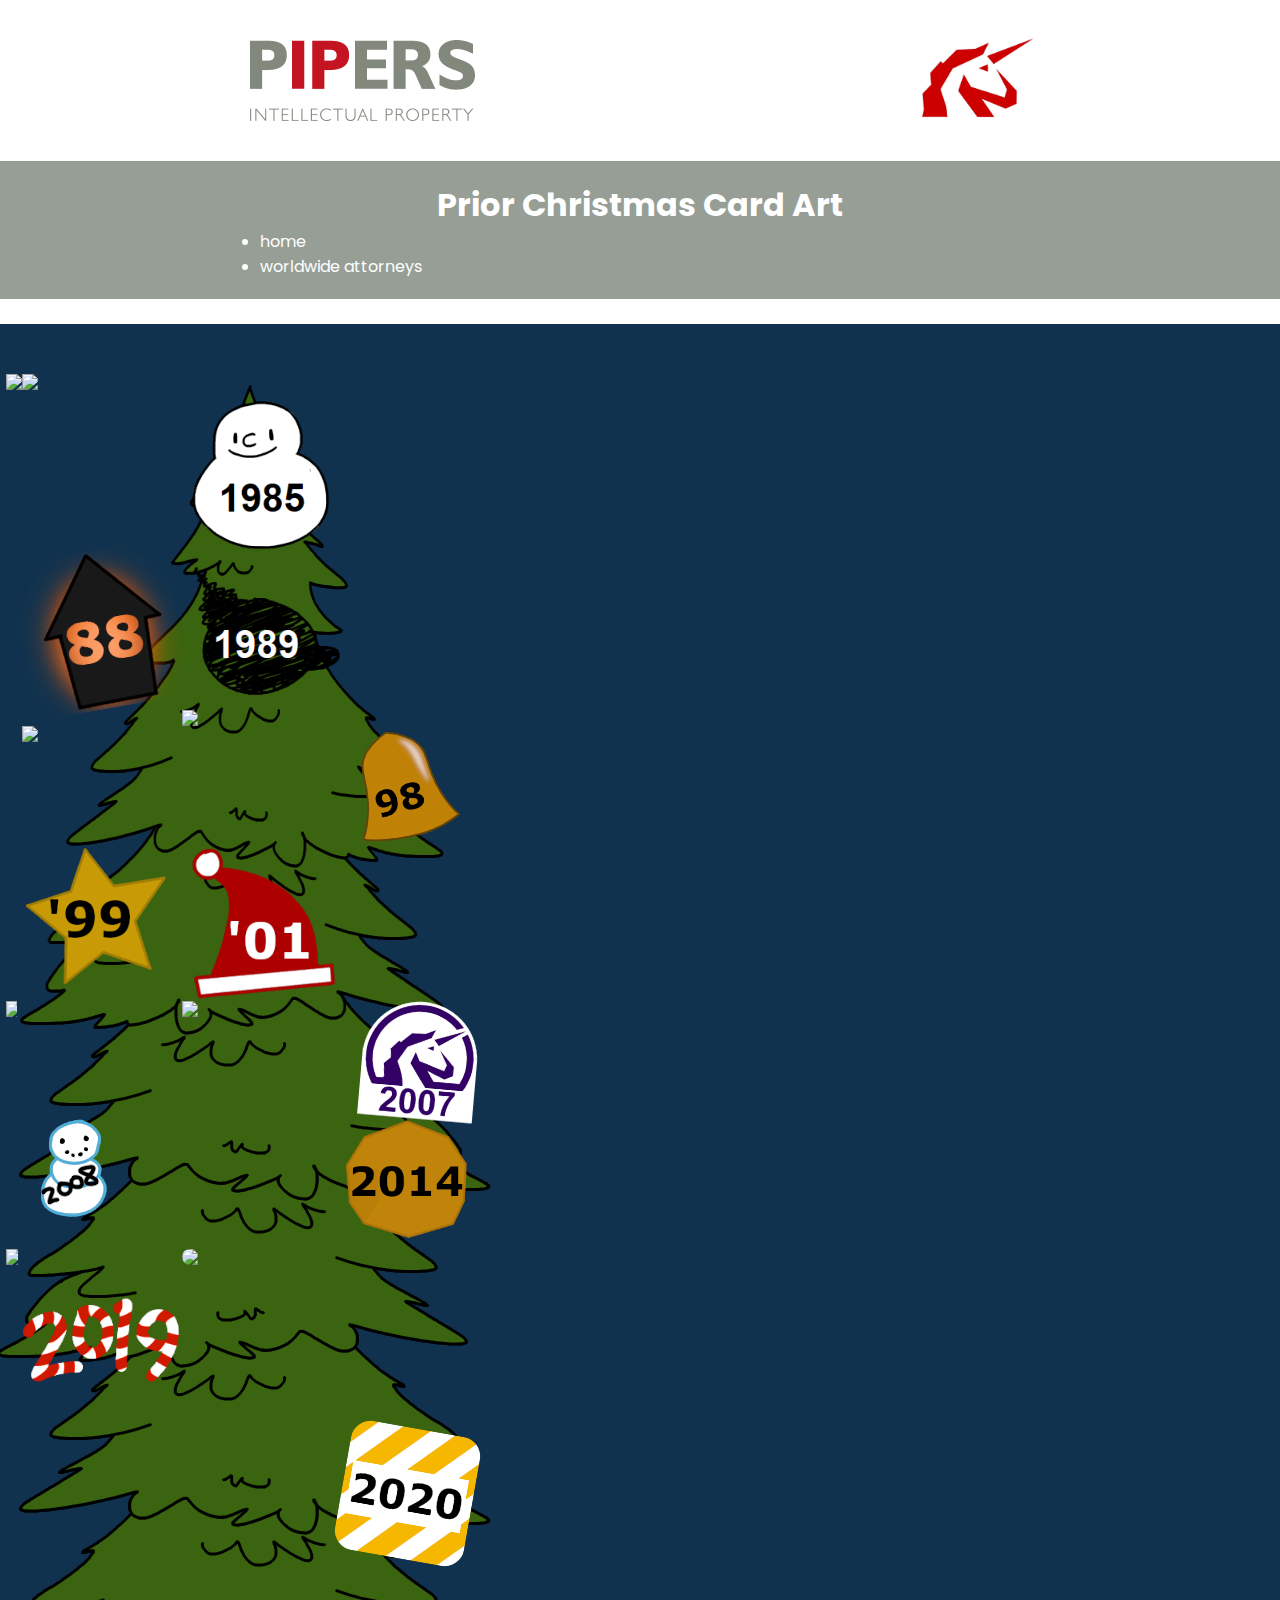
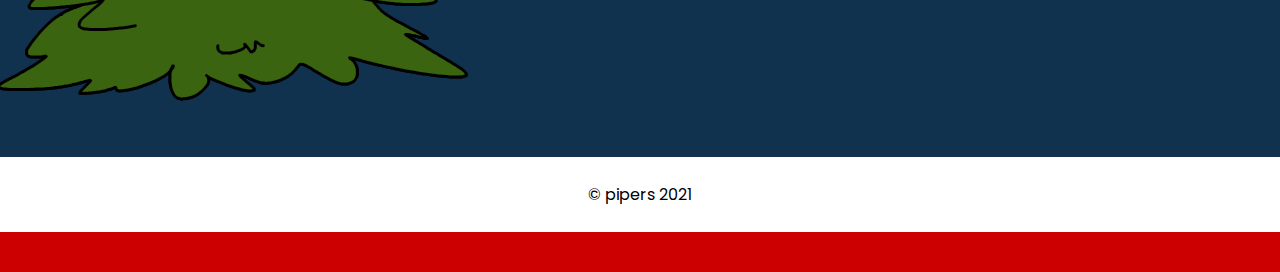
==== commit d17f849a: "finished adding 2006" ====
--- a/index.html
+++ b/index.html
@@ -4,54 +4,88 @@
     <meta charset="UTF-8">
     <meta http-equiv="X-UA-Compatible" content="IE=edge">
     <meta name="viewport" content="width=device-width, initial-scale=1.0">
-    <title>Prior Art</title>
-    <link href="https://fonts.googleapis.com/css2?family=Nanum+Gothic&display=swap" rel="stylesheet">
-    <link href="main.css" rel="stylesheet">
+    <title>Document</title>
+    <link rel="stylesheet" href="style/xmas-tree.css">
+    <link rel="preconnect" href="https://fonts.gstatic.com">
+    <link href="https://fonts.googleapis.com/css2?family=Poppins:wght@200&display=swap" rel="stylesheet">
+    <link rel='icon' href='assets/pipers/favicon.ico'> 
+    <link rel="stylesheet" href="style/modal.css">
+    <link rel="stylesheet" href="style/flip.css">
+    <link rel="stylesheet" href="style/flap.css">
+    <link rel="stylesheet" href="style/flop.css">
+    <link rel="stylesheet" href="style/static.css">
+    <link rel="stylesheet" href="style/credits.css">
+    <link rel="stylesheet" href="style/controls.css"> <!-- important for this to be the last card css file -->
+    <script src="scripts/modal.js"></script>
+    <script src="scripts/master.js"></script>
+    <script src="scripts/flip.js"></script>
+    <script src="scripts/flap.js"></script>
+    <script src="scripts/flop.js"></script>
+    <script src="scripts/static.js"></script>
 
-    
 </head>
+
 <body>
+    <header class='pipers-header'>
+        <div class='header-imgs'>
+            <a href='http://piperpat.com'>
+                <img src="assets/pipers/logo.png" class='pipers-logo'></a>
+            <img src='assets/pipers/redunicorn-2.jpg' class='unicorn-img'>
+        </div>
+        <div class='pipers-grey top-band'>
+            <h1 class='main-pg-title txt-white'>Prior Christmas Card Art</h1>
+            <ul class='txt-white top-links'>
+                <li><a class='txt-white top-link' href='http://piperpat.com/'>home</a></li>
+                <li><a class='txt-white top-link' href='http://wwwattorneys.piperpat.com/'>worldwide attorneys</a></li>
+            </ul>
+        </div>
+    </header>
+    <div id='pg-content'>
+        <div class="snow1"></div> <!-- layer 1 -->
+        <div class="snow2"></div> <!-- layer 2 -->
+        <div class="snow3"></div> <!-- layer 3 -->
+        <div id='christmas-tree'> <!-- layer 4 -->
+            <img src='assets/decorations/christmas-tree-section-2.png' id='xmas-1' class='tree'>
+            <img src='assets/decorations/christmas-tree-section-2.png' id='xmas-2' class='tree flipped'>
+            <img src='assets/decorations/christmas-tree-section-2.png' id='xmas-3' class='tree'>
+            <img src='assets/decorations/christmas-tree-section-2.png' id='xmas-4' class='tree flipped'>
+            <img src='assets/decorations/christmas-tree-section-2.png' id='xmas-5' class='tree '>
+            <img src='assets/decorations/christmas-tree-section-2.png' id='xmas-6' class='tree flipped'>
+        </div>
+        <div id='tree-decorations'> <!-- layer 5 -->
+            <div id="dec-grid">
+                <img src='assets/decorations/bauble-1985.png' id='decoration-1' class='bauble' onclick='openCard(1985)'>
+                <img src='assets/decorations/dec-1988.png' id='decoration-2' class='bauble' onclick='openCard(1988)'>
+                <img src='assets/decorations/bauble-1989.png' id='decoration-3' class='bauble' onclick='openCard(1989)'>
+                <img src='assets/decorations/dec-1990.png' id='decoration-4' class='bauble' onclick='openCard(1990)'>
+                <img src='assets/decorations/bauble-1996-2.png' id='decoration-5' class='bauble' onclick='openCard(1996)'>
+                <img src='assets/decorations/dec-1998.png' id='decoration-6' class='bauble' onclick='openCard(1998)'>
+                <img src='assets/decorations/dec-1999.png' id='decoration-7' class='bauble' onclick='openCard(1999)'>
+                <img src='assets/decorations/dec-2001.png' id='decoration-8' class='bauble' onclick='openCard(2001)'>
+                <img src='assets/decorations/dec-2004-2.png' id='decoration-9' class='bauble' onclick='openCard(2004)'>
+                <img src='assets/decorations/dec-2005-2.png' id='decoration-10' class='bauble' onclick='openCard(2005)'>
+                <img src='assets/decorations/dec-2006.png' id='decoration-19' class='bauble' onclick='openCard(2006)'>
+                <img src='assets/decorations/dec-2007-small.png' id='decoration-11' class='bauble new-baub' onclick='openCard(2007)'>
+                <img src='assets/decorations/bauble-2008.png' id='decoration-12' class='bauble' onclick='openCard(2008)'>
+                <img src='assets/decorations/dec-2014-2.png' id='decoration-13' class='bauble' onclick='openCard(2014)'>
+                <img src='assets/decorations/dec-2015-2.png' id='decoration-14' class='bauble new-baub' onclick='openCard(2015)'>
+                <img src='assets/decorations/dec-2016-3.png' id='decoration-15' class='bauble' onclick='openCard(2016)'>
+                <img src='assets/decorations/dec-2019.png' id='decoration-16' class='bauble' onclick='openCard(2019)'>
+                <img src='assets/decorations/dec-2020.png' id='decoration-17' class='bauble' onclick='openCard(2020)'>
+                <img src='assets/decorations/dec-2021.png' id='decoration-18' class='bauble' onclick='openCard(2021)'>
+            </div>
+        </div>
+        <div class='modal-wrapper'></div>
 
-    <div id='christmas-tree'>
-        <img src='assets/decorations/christmas-tree-section-2.png' id='xmas-3' class='tree'>
-        <img src='assets/decorations/christmas-tree-section-2.png' id='xmas-2' class='tree flipped'>
-        <img src='assets/decorations/christmas-tree-section-2.png' id='xmas-1' class='tree'>
-        <img src='assets/decorations/christmas-tree-section-2.png' id='xmas-4' class='tree flipped'>
-        <img src='assets/decorations/christmas-tree-section-2.png' id='xmas-5' class='tree '>
-        <img src='assets/decorations/christmas-tree-section-2.png' id='xmas-6' class='tree flipped'>
-        <img src='assets/decorations/christmas-tree-section-2.png' id='xmas-7' class='tree ' style='display: none'>
-        <img src='assets/decorations/christmas-tree-section-2.png' id='xmas-8' class='tree flipped' style='display: none'>
-        <img src='assets/decorations/christmas-tree-section-2.png' id='xmas-9' class='tree ' style='display: none'>
-        <img src='assets/decorations/christmas-tree-section-2.png' id='xmas-10' class='tree flipped' style='display: none'>
+        <div class='lrg-scr-card-wrapper'>
+            <div class='lrg-scr-card-content'></div>
+        </div>
+
+        <div id='lrg-scr-credits' class="hide-me"></div>
     </div>
-    <div id='tree-decorations'>   
-        <img src='assets/decorations/bauble-1985.png' id='decoration-1' class='bauble' onclick='thing(1985);'>
-        <img src='assets/decorations/dec-1988.png' id='decoration-2' class='bauble' onclick='thing(1988);'>
-        <img src='assets/decorations/bauble-1989.png' id='decoration-3' class='bauble' onclick='thing(1989);'>
-        <img src='assets/decorations/bauble-1990.png' id='decoration-4' class='bauble' onclick='thing(1990);'>
-        <img src='assets/decorations/dec-1986.png' id='decoration-5' class='bauble' onclick='thing(1996);'>
-        <img src='assets/decorations/dec-1998.png' id='decoration-6' class='bauble' onclick='thing(1998);'>
-        <img src='assets/decorations/dec-1999.png' id='decoration-7' class='bauble' onclick='thing(1999);'>
-        <img src='assets/decorations/dec-2001.png' id='decoration-8' class='bauble' onclick='thing(2001);'>
-        <img src='assets/decorations/dec-2004.png' id='decoration-9' class='bauble' onclick='thing(2004);'>
-        <img src='assets/decorations/dec-2005.png' id='decoration-10' class='bauble' onclick='thing(2005);'>
-        <img src='assets/decorations/dec-2007-small.png' id='decoration-11' class='bauble new-baub' onclick='thing(2007);'>
-        <img src='assets/decorations/bauble-2008.png' id='decoration-12' class='bauble' onclick='thing(2008);'>
-        <img src='assets/decorations/dec-2014-2.png' id='decoration-13' class='bauble' onclick='thing(2014);'>
-        <img src='assets/decorations/bauble-2015-2.png' id='decoration-14' class='bauble new-baub' onclick='thing(2015);'>
-        <img src='assets/decorations/dec-2016-2.png' id='decoration-15' class='bauble' onclick='thing(2016);'>
-        <img src='assets/decorations/dec-2019.png' id='decoration-16' class='bauble' onclick='thing(2019);'>
-        <img src='assets/decorations/dec-2020.png' id='decoration-17' class='bauble' onclick='thing(2020);'>
-    </div>
-    
-    <div class='modal'></div>
-    <div class='lrg-scr-card-wrapper'>
-        <div class='lrg-scr-card-content'></div>
-    </div>
-    <div class='lrg-scr-credits-wrapper'></div> 
-    
+
+    <footer>
+        &copy pipers 2021
+    </footer>
 </body>
-<script src="scripts/main.js"></script>
-<script src="scripts/flappy.js"></script>
-
 </html>--- a/style/xmas-tree.css
+++ b/style/xmas-tree.css
@@ -0,0 +1,339 @@
+#pg-content {
+    display: grid;
+}
+
+.snow1 {
+    grid-column: 1;
+    grid-row: 1;
+	background: url(https://designshack.net/tutorialexamples/letitsnow/snow.png);
+	background-repeat: repeat;
+	width: 100%;
+	height: 100%;
+	position: relative;
+	top: 0;
+	left: 0;
+	animation: snowOne 20s infinite linear;
+}
+.snow2 {
+    grid-column: 1;
+    grid-row: 1;
+	background: url(https://designshack.net/tutorialexamples/letitsnow/snow.png);
+	background-repeat: repeat;
+	width: 100%;
+	height: 100%;
+	position: relative;
+	top: 0;
+	left: 0;
+	animation: snowTwo 20s infinite linear;
+	background-size: 300px;
+	filter: blur(1px);
+}
+.snow3 {
+    grid-column: 1;
+    grid-row: 1;
+	background: url(https://designshack.net/tutorialexamples/letitsnow/snow.png);
+	background-repeat: repeat;
+	width: 100%;
+	height: 100%;
+	position: relative;
+	top: 0;
+	left: 0;
+	animation: snowThree 20s infinite linear;
+	background-size: 800px;
+	filter: blur(2px);
+}
+
+@keyframes snowOne{
+	0%
+	{
+		background-position: 0px 0px;
+	}
+	100%
+	{
+		background-position: 100px 750px;
+	}
+}
+@keyframes snowTwo{
+	0%
+	{
+		background-position: 0px -100px;
+	}
+	100%
+	{
+		background-position: 0px 750px;
+	}
+}
+@keyframes snowThree{
+	0%
+	{
+		background-position: 0px 100px;
+	}
+	100%
+	{
+		background-position: 300px 750px;
+	}
+}
+
+
+#christmas-tree {
+    grid-column: 1;
+    grid-row: 1;
+    margin-top: 50px;
+    margin-bottom: 50px;
+    display: grid;
+    grid-row: repeat(13, 1fr);
+}
+.tree {
+    display: block;
+    margin: auto;;
+}
+.flipped {
+    transform: scaleX(-1);
+    position: relative;
+    left: -25px;
+}
+#xmas-1 {
+    grid-row: 1 / span 3;
+    grid-column: 1;
+    width: 400px;
+    height: 500px;
+    z-index: 6;
+}
+#xmas-2 {
+    grid-row: 2 / span 3;
+    grid-column: 1;
+    width: 450px;
+    height: 500px;
+    z-index: 5;
+}
+#xmas-3 {
+    grid-row: 3 / span 3;
+    grid-column: 1;
+    width: 500px;
+    height: 500px;
+    z-index: 4;
+}
+#xmas-4 {
+    grid-row: 4 / span 3;
+    grid-column: 1;
+    width: 500px;
+    height: 500px;
+    z-index: 3;
+}
+#xmas-5 {
+    grid-row: 5 / span 3;
+    grid-column: 1;
+    width: 500px;
+    height: 500px;
+    z-index: 2;
+}
+#xmas-6 {
+    grid-row: 6 / span 3;
+    grid-column: 1;
+    width: 500px;
+    height: 500px;
+    z-index: 1;
+}
+
+.tree {
+    max-width: 100% !important;
+}
+#tree-decorations {
+    grid-column: 1;
+    grid-row: 1;
+    z-index: 7;
+    width: 100%;
+    max-width: 500px;
+    margin: auto;
+    margin-top: 50px;
+}
+#dec-grid {
+    display: grid;
+}
+.bauble { max-width: 100%;}
+#decoration-1 {
+    grid-row: 2;
+    grid-column: 3;
+}
+#decoration-2 {
+    grid-row: 3;
+    grid-column: 2;
+    transform: rotate(-10deg);
+}
+#decoration-3 {
+    grid-row: 3;
+    grid-column: 3;
+}
+#decoration-4 {
+    grid-row: 4;
+    grid-column: 3;
+    width: 75%;
+}
+#decoration-5 {
+    grid-row: 5;
+    grid-column: 2;
+    width: 80%;
+}
+#decoration-6 {
+    grid-row: 5;
+    grid-column: 4;
+    transform: rotate(-15deg);
+    width: 70%;
+}
+#decoration-7 {
+    grid-row: 6;
+    grid-column: 2;
+}
+#decoration-8 {
+    grid-row: 6;
+    grid-column: 3;
+}
+#decoration-9 {
+    grid-row: 7;
+    grid-column: 1;
+    width: 70%;
+}
+#decoration-10 {
+    grid-row: 7;
+    grid-column: 3;
+    width: 80%;
+}
+#decoration-11 {
+    grid-row: 7;
+    grid-column: 4;
+    padding-left: 20px;
+    width: 70%;
+    transform: rotate(5deg);
+}
+#decoration-12 {
+    grid-row: 8;
+    grid-column: 2;
+}
+#decoration-13 {
+    grid-row: 8;
+    grid-column: 4;
+    width: 80%;
+}
+#decoration-14 {
+    grid-row: 9;
+    grid-column: 1;
+    width: 75%;
+}
+#decoration-15 {
+    grid-row: 9;
+    grid-column: 3;
+    border-radius: 20px;
+    width: 80%;
+}
+#decoration-16 {
+    grid-row: 10;
+    grid-column: 2;
+}
+#decoration-17 {
+    grid-row: 11;
+    grid-column: 4;
+    border-radius: 20px;
+    transform: rotate(10deg);
+    width: 80%;
+}
+.bauble:hover { cursor: pointer; }
+
+
+* {
+    margin: 0;
+    font-family: 'Poppins', sans-serif;
+}
+.header-imgs {
+    padding: 30px 0;
+}
+.pipers-logo {
+    display: block;
+    margin: auto;
+    max-width: 100%;
+}
+.pipers-logo:hover {
+    cursor: pointer;
+}
+.unicorn-img {
+    display: none;
+}
+.pipers-grey {background-color: rgb(150, 158, 150);}
+.txt-white {color: white}
+.top-band {
+    padding: 20px;
+}
+.top-links {
+    display: none;
+    width: 800px;
+    margin: auto;
+}
+.main-pg-title {
+    font-family: 'Poppins', sans-serif;
+    text-align: center;
+}
+
+#pg-content { 
+    margin-top: 25px;
+    background-color: rgb(16, 50, 78);
+}
+
+footer {
+    text-align: center;
+    padding-bottom: 25px;
+    border-bottom: 40px solid rgb(204, 0, 1);
+    width: 100%;
+    margin-top: 25px;
+    bottom: 0px;
+}
+
+@media only screen and (min-width: 1000px) {
+    .header-imgs {
+        display: grid;
+        grid-template-columns: 240px 435px 125px;
+        padding: 30px 0;
+        width: 100%;
+        max-width: 800px;
+        margin: auto;
+    }
+    .pipers-logo {
+        padding: 10px;
+        grid-column: 1;
+    }
+    .unicorn-img {
+        display: block;
+        width: 125px;
+        grid-column: 3;
+        margin-right: 0;
+    }
+    .top-links {
+        display: block;
+    }
+    .top-link {
+        text-decoration: none;
+    }
+
+    .lrg-scr-card-wrapper {
+        grid-column: 2;
+        grid-row: 1;
+        display: block !important;
+        width: 755px;
+        max-height: 98vh;
+        position: -webkit-sticky; /* Safari */
+        position: sticky;
+        top: 10px;   
+        margin-top: 10px;   
+    }
+
+    .snow1 {
+        grid-column: 1 / span 2 !important;
+        grid-row: 1;
+    }
+    .snow2 {
+        grid-column: 1 / span 2 !important;
+        grid-row: 1;
+    }
+    .snow3 {
+        grid-column: 1 / span 2 !important;
+        grid-row: 1;
+    }
+}--- a/style/modal.css
+++ b/style/modal.css
@@ -0,0 +1,57 @@
+.modal { display: block !important; }
+.lrg-scr-card-wrapper { display: none !important; }
+
+.modal {
+    display: none; /* Hidden by default */
+    position: fixed; /* Stay in place */
+    z-index: 12; /* Sit on top */
+    padding-top: 10px; /* Location of the box */
+    left: 0;
+    top: 0;
+    width: 100%; /* Full width */
+    height: 100%; /* Full height */
+    overflow: auto; /* Enable scroll if needed */
+    background-color: rgb(0,0,0); /* Fallback color */
+    background-color: rgba(0, 0, 0, 0.507); /* Black w/ opacity */
+}
+.modal-container {
+    /* background-color: rgba(0, 0, 0, 0.582); */
+    display: grid;
+    grid-template-columns: 1fr 40px;
+    grid-template-rows: 40px 1 fr 100px;
+    grid-gap: 5px;
+}
+.modal-close {
+    grid-row: 1;
+    grid-column: 2;
+    height: 40px;
+    border-radius: 50%;
+    border: none;
+    background-color: black;
+    background-color: rgba(0, 0, 0, 0.459);
+    color: white;
+    font-size: 1.8em;
+    outline: none;
+}
+.modal-close:hover {
+    cursor: pointer;
+    background-color: black;
+    background-color: rgba(0, 0, 0, 0.699);
+}
+.modal-img {
+    grid-row: 1 / span 2;
+    grid-column: 1 / span 2;
+    /* background-color: teal; */
+}
+#mob-img-modal {
+    max-height: 90vh;
+}
+.modal-img img {
+    display: block;
+    margin: auto;
+    max-width: 100%;
+}
+/* .modal-credits {
+    grid-row: 3;
+    grid-column: 1 / span 2;
+} */--- a/style/flip.css
+++ b/style/flip.css
@@ -0,0 +1,46 @@
+@media only screen and (min-width: 1200px) and (min-height: 650px) {
+
+  .modal { display: none !important; }
+  .lrg-scr-card-wrapper { display: block !important; }
+
+  .flip-card {
+    background-color: transparent;
+    width: 500px;
+    height: 575px;
+    /* border: 1px solid #f1f1f1; */
+    perspective: 1000px; 
+  }
+  .flip-card:hover { cursor: pointer; }
+  .flip-card-inner {
+    position: relative;
+    width: 100%;
+    height: 100% ;
+    text-align: center;
+    transition: transform 0.8s;
+    transform-style: preserve-3d;
+  }
+
+  .flip-card-front, .flip-card-back {
+    position: absolute;
+    width: 100%;
+    height: 100%;
+    -webkit-backface-visibility: hidden; /* Safari */
+    backface-visibility: hidden;
+  }
+  .flip-card-front > img, .flip-card-back > img {
+    max-width: 500px;
+    max-height: 575px;
+  }
+
+  /* Style the front & back (in case image is missing) */
+  .flip-card-front {
+    background-color: white;
+    color: black;
+  }
+  .flip-card-back {
+    background-color: white;
+    color: white;
+    transform: rotateY(180deg);
+  }
+  .card-shadow { box-shadow: 0px 10px 10px rgba(0, 0, 0, 0.349); }
+}--- a/style/flap.css
+++ b/style/flap.css
@@ -0,0 +1,63 @@
+@media only screen and (min-width: 1200px) and (min-height: 650px) {
+
+    .flap-card {
+        height: 600px;
+        /* border: 1px solid #f1f1f1; */
+        perspective: 2000px;
+        display: block;
+        margin: auto;
+    }
+    #cover-horiz img {border-radius: 0 0 20px 20px;}
+    #cover-horiz img, .inside-1-horiz img, .inside-2-horiz img { 
+        display: block;
+        margin: auto;
+        max-height: 300px;
+    }
+    .flap-card:hover { cursor: pointer; }
+    .flick-card-inner {
+        position: relative;
+        width: 100%;
+        height: 100%;
+        display: grid;
+        grid-template-rows: 50%;
+    }
+    #cover-horiz {
+        grid-column: 1 / 2;
+        grid-row: 2;
+        background-color: white;
+        transition: transform 1.5s;
+        
+        transform-origin: top;
+        border-radius: 0 0 20px 20px;
+        -webkit-backface-visibility: hidden;
+        backface-visibility: hidden;
+    }
+    .inside-2-horiz {
+        background-color: white;
+        grid-column: 1;
+        grid-row: 2;
+        border-radius: 0 0 20px 20px;
+    }
+    .inside-1-horiz {
+        grid-row: 1;
+        background-color: white;
+        transform: rotateX(-180deg);
+        transition: transform 1.5s;
+        
+        transform-origin: bottom;
+        border-radius: 20px 20px 0 0;
+        -webkit-backface-visibility: hidden;
+        backface-visibility: hidden;
+    }
+    .flap-black { background-color: rgb(20, 17, 20) !important; }
+    .flap-purple { background-color: rgb(168, 151, 162) !important; }
+
+
+    @media only screen and (min-width: 1070px) {
+        .flap-card {
+            width: 800px;
+            height: 600px;
+        }
+    }
+    
+}--- a/style/flop.css
+++ b/style/flop.css
@@ -0,0 +1,55 @@
+@media only screen and (min-width: 1200px) and (min-height: 650px) {
+
+    .book-card {
+        width: 100%;
+        max-width: 900px;
+        height: 500px;
+        /* border: 1px solid #f1f1f1; */
+        perspective: 2000px;
+        display: block;
+        margin: auto;
+    }
+    .book-card:hover { cursor: pointer; }
+    .card-shadow {
+        box-shadow: 0px 5px 5px rgba(0, 0, 0, 0.199);
+    }
+    .book-card-inner {
+        position: relative;
+        width: 100%;
+        height: 100%;
+        display: grid;
+        grid-template-columns: 50%;
+    }
+    
+    .inside-2 {
+        background-color: white;
+        grid-column: 2;
+        grid-row: 1;
+        border-radius: 0 20px 20px 0;
+    }
+    .inside-1 {
+        grid-column: 1;
+        background-color: white;
+        transform: rotateY(180deg);
+        transition: transform 1.5s;
+        transform-origin: right;
+        border-radius: 20px 0 0 20px;
+        -webkit-backface-visibility: hidden;
+        backface-visibility: hidden;
+    }
+    #book-card-cover {
+        grid-column: 2;
+        grid-row: 1;
+        background-color: white;
+        transition: transform 1.5s;
+        transform-origin: left;
+        border-radius: 0 20px 20px 0;
+        -webkit-backface-visibility: hidden;
+        backface-visibility: hidden;
+    }
+    .inside-1 img { float: right}
+    #page-1-img, #page-2-img, #page-3-img {
+        max-width: calc(100% - 20px);
+        max-height: 90vh;
+    }
+}--- a/style/static.css
+++ b/style/static.css
@@ -0,0 +1,19 @@
+@media only screen and (min-width: 1000px) and (min-height: 650px) {
+
+    .static-card {
+        display: block;
+        margin: auto;
+        width: 90%;
+        max-width: 700px;
+        max-height: 900px;
+        background-color: white;
+        border-radius: 20px;
+    }
+    
+    .static-card > img { 
+        padding: 10px; 
+        max-width: calc(100% - 20px);
+        display: block;
+        margin: auto;
+    }
+}--- a/style/credits.css
+++ b/style/credits.css
@@ -0,0 +1,37 @@
+#lrg-scr-credits {
+    color: white;
+    background-color: rgb(0,0,0);
+    background-color: rgba(0, 0, 0, 0.432);
+    width: 100%;
+    z-index: 50;
+    grid-column: 1 / span 2;
+    grid-row: 1;
+    text-align: center;
+    font-size: 2em;
+    position: fixed;
+    bottom: 50px;
+}
+
+@media only screen and (min-width: 1000px) and (min-height: 600px) {   
+    #lrg-scr-credits {
+        height: 50px;
+        position: -webkit-sticky; /* Safari */
+        position: sticky;
+        top: 570px;   
+        margin-top: 570px; 
+    }
+}
+
+@media only screen and (min-width: 1000px) and (min-height: 730px) {   
+    #lrg-scr-credits {
+        height: 50px;
+        position: -webkit-sticky; /* Safari */
+        position: sticky;
+        top: 90vh;   
+        margin-top: 90vh; 
+    }
+}
+
+
+.hide-me { display: none; }
+.show-me { display: block; }--- a/style/controls.css
+++ b/style/controls.css
@@ -0,0 +1,3 @@
+.hide-modal {
+    display: none !important;
+}